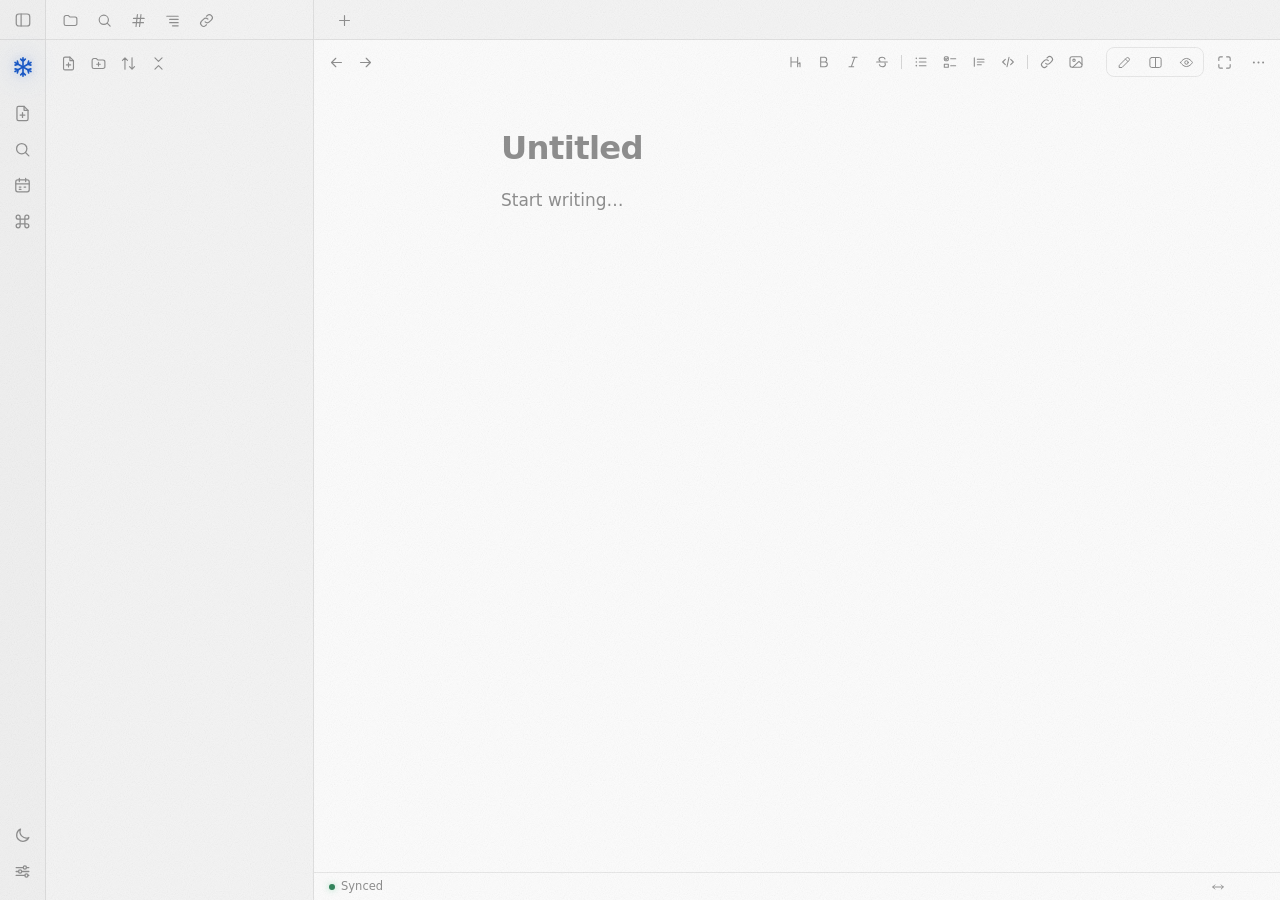
==== static/index.html @ 8111f223 "Polarboard 0.6.0: self-hosted markdown notes Baseline of the app as built so far: stdlib Python serv" ====
<!doctype html>
<html lang="en" data-theme="dark">
<head>
  <meta charset="utf-8">
  <meta name="viewport" content="width=device-width, initial-scale=1, viewport-fit=cover, interactive-widget=resizes-content">
  <title>Polarboard</title>
  <meta name="description" content="Quiet markdown notes on your own server.">
  <meta name="theme-color" content="#1a1b1e">
  <meta name="apple-mobile-web-app-capable" content="yes">
  <meta name="apple-mobile-web-app-status-bar-style" content="black-translucent">
  <link rel="manifest" href="/static/manifest.webmanifest" crossorigin="use-credentials">
  <link rel="icon" id="favicon" href="/static/icon.svg" type="image/svg+xml">
  <script src="/static/boot.js"></script>
  <link rel="stylesheet" href="/static/app.css">
</head>
<body>
  <div class="grain" aria-hidden="true"></div>

  <div class="app" id="app">
    <div class="corner">
      <button class="icon-btn" id="sidebarBtn" title="Toggle sidebar (Ctrl \)" aria-label="Toggle sidebar"><i data-icon="sidebar"></i></button>
    </div>

    <div class="side" id="side">
      <nav class="rail" aria-label="Actions">
        <div class="logo" title="Polarboard"><i data-icon="logo"></i></div>
        <button class="rail-btn" id="railNew" title="New note (Alt N)" aria-label="New note"><i data-icon="filePlus"></i></button>
        <button class="rail-btn" id="railSwitch" title="Open a note (Ctrl O)" aria-label="Open a note"><i data-icon="search"></i></button>
        <button class="rail-btn" id="railDaily" title="Today's note (Alt D)" aria-label="Today's note"><i data-icon="calendar"></i></button>
        <button class="rail-btn" id="railPalette" title="Commands (Ctrl Shift P)" aria-label="Commands"><i data-icon="command"></i></button>
        <span class="grow"></span>
        <button class="vault-btn" id="vaultBtn" title="Account" aria-label="Account"></button>
        <button class="rail-btn" id="themeBtn" title="Light / dark" aria-label="Toggle theme"><i data-icon="moon"></i></button>
        <button class="rail-btn" id="settingsBtn" title="Settings" aria-label="Settings"><i data-icon="sliders"></i></button>
      </nav>

      <div class="side-head" role="tablist" aria-label="Panels">
        <button class="ptab" data-panel="files" title="Notes" aria-label="Notes"><i data-icon="folder"></i></button>
        <button class="ptab" data-panel="search" title="Search" aria-label="Search"><i data-icon="search"></i></button>
        <button class="ptab" data-panel="tags" title="Tags" aria-label="Tags"><i data-icon="hash"></i></button>
        <button class="ptab" data-panel="outline" title="Outline" aria-label="Outline"><i data-icon="outline"></i></button>
        <button class="ptab" data-panel="links" title="Backlinks" aria-label="Backlinks"><i data-icon="link"></i></button>
      </div>

      <aside class="sidebar" id="sidebar">
        <section class="panel" data-panel="files">
          <header class="panel-tools">
            <button class="icon-btn sm" id="newNoteBtn" title="New note (Alt N)"><i data-icon="filePlus"></i></button>
            <button class="icon-btn sm" id="newFolderBtn" title="New folder"><i data-icon="folderPlus"></i></button>
            <button class="icon-btn sm" id="sortBtn" title="Sort"><i data-icon="sort"></i></button>
            <button class="icon-btn sm" id="collapseBtn" title="Collapse all"><i data-icon="collapse"></i></button>
          </header>
          <div class="tree scroll" id="tree" role="tree"></div>
        </section>

        <section class="panel" data-panel="search" hidden>
          <header class="panel-tools">
            <label class="search-box">
              <i data-icon="search"></i>
              <input id="searchInput" type="search" placeholder="Search notes" autocomplete="off" spellcheck="false">
            </label>
          </header>
          <div class="list scroll" id="searchResults"></div>
        </section>

        <section class="panel" data-panel="tags" hidden>
          <header class="panel-tools"><span class="panel-title">Tags</span></header>
          <div class="tag-cloud" id="tagCloud"></div>
          <div class="list scroll" id="tagNotes"></div>
        </section>

        <section class="panel" data-panel="outline" hidden>
          <header class="panel-tools"><span class="panel-title">Outline</span></header>
          <div class="list scroll" id="outline"></div>
        </section>

        <section class="panel" data-panel="links" hidden>
          <header class="panel-tools"><span class="panel-title">Backlinks</span></header>
          <div class="list scroll" id="backlinks"></div>
        </section>
      </aside>
    </div>
    <div class="scrim" id="scrim"></div>

    <div class="tabbar" id="tabbar">
      <div class="tabs" id="tabs" role="tablist" aria-label="Open notes"></div>
      <button class="icon-btn sm new-tab" id="newTabBtn" title="New tab (Alt T)" aria-label="New tab"><i data-icon="plus"></i></button>
      <span class="grow"></span>
    </div>

    <main class="main" id="main">
      <header class="navrow">
        <div class="nav-arrows">
          <button class="icon-btn sm" id="backBtn" title="Back" aria-label="Back"><i data-icon="arrowLeft"></i></button>
          <button class="icon-btn sm" id="fwdBtn" title="Forward" aria-label="Forward"><i data-icon="arrowRight"></i></button>
        </div>
        <nav class="crumbs" id="crumbs"></nav>

        <div class="toolbar" id="toolbar" role="toolbar" aria-label="Formatting">
          <button data-cmd="heading" title="Heading"><i data-icon="heading"></i></button>
          <button data-cmd="bold" title="Bold (Ctrl B)"><i data-icon="bold"></i></button>
          <button data-cmd="italic" title="Italic (Ctrl I)"><i data-icon="italic"></i></button>
          <button data-cmd="strike" title="Strikethrough"><i data-icon="strike"></i></button>
          <span class="sep"></span>
          <button data-cmd="list" title="Bulleted list"><i data-icon="list"></i></button>
          <button data-cmd="task" title="Checklist"><i data-icon="task"></i></button>
          <button data-cmd="quote" title="Quote"><i data-icon="quote"></i></button>
          <button data-cmd="code" title="Code"><i data-icon="code"></i></button>
          <span class="sep"></span>
          <button data-cmd="link" title="Link (Ctrl K)"><i data-icon="link"></i></button>
          <button data-cmd="image" title="Insert image"><i data-icon="image"></i></button>
        </div>

        <button class="icon-btn sm edit-preview" id="editPreviewBtn" title="Edit in preview: click a paragraph to edit it" aria-label="Edit in preview"><i data-icon="edit"></i></button>
        <div class="seg" id="modeSeg" role="tablist" aria-label="View">
          <button data-mode="write" title="Write"><i data-icon="pen"></i></button>
          <button data-mode="split" title="Split"><i data-icon="split"></i></button>
          <button data-mode="read" title="Read (Ctrl E)"><i data-icon="eye"></i></button>
        </div>
        <button class="icon-btn sm" id="focusBtn" title="Focus mode (Ctrl Shift F)" aria-label="Focus mode" aria-pressed="false"><i data-icon="focus"></i></button>
        <button class="icon-btn sm" id="noteMenuBtn" title="Note actions" aria-label="Note actions"><i data-icon="more"></i></button>
      </header>

      <section class="workspace" id="workspace" data-mode="write">
        <div class="pane edit-pane scroll" id="editPane">
          <div class="sheet">
            <input class="title-input" id="titleInput" placeholder="Untitled" spellcheck="false" autocomplete="off" aria-label="Note title">
            <div class="note-tags" id="noteTags"></div>
            <div class="props" id="props" hidden></div>
            <div class="editor" id="editor">
              <pre class="hl" id="hl" aria-hidden="true"></pre>
              <pre class="lints" id="lints" aria-hidden="true"></pre>
              <textarea id="ta" placeholder="Start writing…" aria-label="Note body"></textarea>
            </div>
          </div>
        </div>
        <div class="pane preview-pane scroll" id="previewPane">
          <div class="sheet">
            <h1 class="title-view" id="titleView"></h1>
            <div class="note-tags" id="noteTagsView"></div>
            <div class="props" id="propsView" hidden></div>
            <article class="md" id="preview"></article>
          </div>
        </div>
        <div class="empty" id="empty">
          <div class="empty-card">
            <div class="empty-logo"><i data-icon="logo"></i></div>
            <h1>Polarboard</h1>
            <p>Quiet notes, kept on your own server.</p>
            <button class="btn primary" id="emptyNew"><i data-icon="plus"></i>New note <kbd>Alt N</kbd></button>
            <div class="recent" id="recent"></div>
            <div class="hints">
              <span><kbd>Ctrl P</kbd> search</span>
              <span><kbd>Ctrl E</kbd> read / write</span>
              <span>Right-click a note for more</span>
            </div>
          </div>
        </div>
      </section>

      <footer class="statusbar" id="status">
        <button class="st sync" id="stSync" data-state="synced" title="Sync status"><i class="dot"></i><span>Synced</span></button>
        <button class="st lint-st" id="stLint" hidden title="Writing checks"><i class="lint-dot"></i><span></span></button>
        <span class="st" id="stWords"></span>
        <span class="st hide-sm" id="stChars"></span>
        <span class="st hide-sm" id="stRead"></span>
        <span class="grow"></span>
        <button class="st" id="stWidth" title="Margins"><i data-icon="width"></i><span></span></button>
        <span class="st hide-sm" id="stCreated"></span>
        <span class="st" id="stModified"></span>
      </footer>
    </main>
  </div>

  <div class="landing" id="landing" hidden>
    <div class="landing-inner">
      <div class="login-logo"><i data-icon="logo"></i></div>
      <h1>Polarboard</h1>
      <p id="landingSub">Choose an account</p>
      <div class="account-grid" id="accountGrid"></div>
      <form class="landing-form" id="unlockForm" hidden autocomplete="on">
        <div class="landing-who" id="unlockWho"></div>
        <input class="field" type="text" name="username" id="unlockUser" autocomplete="username" hidden>
        <input class="field" id="unlockPass" type="password" placeholder="Password" autocomplete="current-password" required>
        <label class="check"><input type="checkbox" id="unlockRemember" checked> Keep it unlocked on this device</label>
        <div class="login-error" id="unlockError"></div>
        <button class="btn primary" type="submit">Open</button>
        <button class="btn ghost" type="button" data-back>Back</button>
      </form>
      <form class="landing-form" id="createForm" hidden autocomplete="off">
        <input class="field" id="createName" placeholder="Account name" maxlength="40" required>
        <input class="field" id="createPass" type="password" placeholder="Password (optional)" autocomplete="new-password">
        <input class="field" id="createServer" type="password" placeholder="Server password" hidden>
        <p class="landing-note">Each account is its own set of notes. Without a password, anyone who can reach this server can open it.</p>
        <div class="login-error" id="createError"></div>
        <button class="btn primary" type="submit">Create account</button>
        <button class="btn ghost" type="button" data-back>Back</button>
      </form>
    </div>
  </div>

  <div class="drop-hint" id="dropHint"><div><i data-icon="image"></i>Drop to insert image</div></div>
  <div id="layer"></div>
  <input type="file" id="fileInput" accept="image/*" multiple hidden>
  <script type="module" src="/static/app.js"></script>
</body>
</html>
---- static/app.css ----
/* Polarboard: hard-edged dark surfaces, a little film grain, accent used only as light. */

:root {
  --hue: 218;
  --acc-s: 78%;
  --grain: .22;
  --glow: .6;
  --editor-size: 17px;
  --editor-lh: 1.72;
  --measure: 44rem;
  --rail-w: 46px;
  --side-w: 268px;
  --bar-h: 40px;
  --ease: cubic-bezier(.2, .8, .2, 1);

  --font-ui: "Inter", "SF Pro Text", system-ui, -apple-system, "Segoe UI", Roboto, "Cantarell", sans-serif;
  --font-sans: "Inter", "SF Pro Text", system-ui, -apple-system, "Segoe UI", Roboto, "Cantarell", sans-serif;
  --font-serif: "Iowan Old Style", "Charter", "Source Serif 4", "Source Serif Pro", "Georgia", serif;
  --font-mono: "JetBrains Mono", "SF Mono", "Cascadia Code", ui-monospace, "Fira Code", Menlo, monospace;
  --editor-font: var(--font-sans);
}
:root[data-font="serif"] { --editor-font: var(--font-serif); }
:root[data-font="mono"] { --editor-font: var(--font-mono); --editor-size-adj: .92; }

/* ---------- palette: dark ----------
   Surfaces, text and lines are pure neutral greys. The accent (hue + --acc-s)
   appears only on small things: logo, active tab, buttons, switches, focus. */
:root, :root[data-theme="dark"] {
  color-scheme: dark;
  --surface: hsl(0 0% 5.2%);
  --chrome: hsl(0 0% 7.4%);
  --rail: hsl(0 0% 6.2%);
  --raised: hsl(0 0% 12%);
  --hover: hsl(0 0% 100% / .045);
  --line: hsl(0 0% 100% / .065);
  --line-strong: hsl(0 0% 100% / .11);
  --text: hsl(0 0% 83%);
  --text-strong: hsl(0 0% 95%);
  --text-2: hsl(0 0% 61%);
  --text-3: hsl(0 0% 42%);
  --accent: hsl(var(--hue) var(--acc-s) 72%);
  --accent-2: hsl(0 0% 76%);
  --accent-soft: hsl(var(--hue) var(--acc-s) 70% / .12);
  --accent-line: hsl(var(--hue) var(--acc-s) 72% / .38);
  --on-accent: hsl(0 0% 6%);
  --glow-c: hsl(var(--hue) var(--acc-s) 62% / calc(.7 * var(--glow)));
  --glass: hsl(0 0% 9% / .86);
  --glass-edge: hsl(0 0% 100% / .08);
  --glass-hi: hsl(0 0% 100% / .05);
  --code-bg: hsl(0 0% 100% / .05);
  --code-fg: hsl(0 0% 80%);
  --mark: hsl(48 80% 55% / .22);
  --sel: hsl(var(--hue) var(--acc-s) 60% / .3);
  --shadow: 0 16px 48px -12px hsl(0 0% 0% / .8), 0 2px 8px -2px hsl(0 0% 0% / .6);
  --grain-blend: overlay;
  --grain-k: 1.15;
  --ok: hsl(150 40% 55%);
  --warn: hsl(38 80% 60%);
  --err: hsl(2 68% 64%);
}

/* ---------- palette: light ---------- */
:root[data-theme="light"] {
  color-scheme: light;
  --surface: hsl(0 0% 99%);
  --chrome: hsl(0 0% 95.5%);
  --rail: hsl(0 0% 94%);
  --raised: hsl(0 0% 89.5%);
  --hover: hsl(0 0% 0% / .045);
  --line: hsl(0 0% 0% / .08);
  --line-strong: hsl(0 0% 0% / .14);
  --text: hsl(0 0% 20%);
  --text-strong: hsl(0 0% 8%);
  --text-2: hsl(0 0% 38%);
  --text-3: hsl(0 0% 56%);
  --accent: hsl(var(--hue) var(--acc-s) 44%);
  --accent-2: hsl(0 0% 30%);
  --accent-soft: hsl(var(--hue) var(--acc-s) 50% / .1);
  --accent-line: hsl(var(--hue) var(--acc-s) 45% / .35);
  --on-accent: hsl(0 0% 100%);
  --glow-c: hsl(var(--hue) var(--acc-s) 52% / calc(.4 * var(--glow)));
  --glass: hsl(0 0% 99% / .9);
  --glass-edge: hsl(0 0% 0% / .1);
  --glass-hi: hsl(0 0% 100% / .8);
  --code-bg: hsl(0 0% 0% / .045);
  --code-fg: hsl(0 0% 25%);
  --mark: hsl(48 95% 55% / .32);
  --sel: hsl(var(--hue) var(--acc-s) 55% / .22);
  --shadow: 0 16px 48px -16px hsl(0 0% 0% / .25), 0 2px 8px -2px hsl(0 0% 0% / .1);
  --grain-blend: multiply;
  --grain-k: .5;
  --ok: hsl(150 45% 36%);
  --warn: hsl(32 85% 44%);
  --err: hsl(2 65% 50%);
}

* { box-sizing: border-box; }
html, body { height: 100%; margin: 0; }
body {
  background: var(--surface);
  color: var(--text);
  font: 13.5px/1.45 var(--font-ui);
  -webkit-font-smoothing: antialiased;
  -moz-osx-font-smoothing: grayscale;
  overflow: hidden;
  overscroll-behavior: none;
}
button, input, select, textarea { font: inherit; color: inherit; }
button { cursor: pointer; background: none; border: 0; padding: 0; }
[hidden] { display: none !important; }
::selection { background: var(--sel); }
:focus-visible { outline: 1.5px solid var(--accent-line); outline-offset: 1px; }
kbd {
  font: 500 11px/1 var(--font-ui); padding: 3px 6px; border-radius: 5px;
  background: var(--hover); border: 1px solid var(--line); color: var(--text-2);
}

.ic { width: 18px; height: 18px; fill: none; stroke: currentColor; stroke-width: 1.6; stroke-linecap: round; stroke-linejoin: round; flex: none; }
.ic .fill { fill: currentColor; stroke: none; }
.grow { flex: 1; }

/* ---------- film grain ---------- */
/* The layer is larger than the window and jumps between offsets, like film
   frames. Offsets are multiples of 4px so they land on whole device pixels at
   common zoom levels (1, 1.25, 1.5, 2x). A sub-pixel shift resamples the noise
   and softens it, and that contrast change between frames reads as flicker. */
.grain {
  position: fixed; inset: -160px; z-index: 100; pointer-events: none;
  /* Past 80% the grain also gains opacity and contrast, so the top of the slider is
     noticeably stronger while everything below 80% looks exactly as before. */
  opacity: calc(var(--grain) * var(--grain-k) + max(0, var(--grain) - 0.8) * 1.6);
  filter: contrast(calc(1 + max(0, var(--grain) - 0.8) * 8)) brightness(calc(1 - max(0, var(--grain) - 0.8) * 0.45)); /* keeps blacks from lifting */
  mix-blend-mode: var(--grain-blend);
  background-image: url("data:image/svg+xml,%3Csvg xmlns='http://www.w3.org/2000/svg' width='256' height='256'%3E%3Cfilter id='n'%3E%3CfeTurbulence type='fractalNoise' baseFrequency='.95' numOctaves='3' stitchTiles='stitch'/%3E%3CfeColorMatrix type='saturate' values='0'/%3E%3C/filter%3E%3Crect width='100%25' height='100%25' filter='url(%23n)'/%3E%3C/svg%3E");
  background-size: 256px 256px;
  will-change: transform;
}
:root.grain-anim .grain { animation: grain 1.1s infinite; animation-timing-function: steps(1, end); }
@keyframes grain {
  0%   { transform: translate3d(0, 0, 0); }
  10%  { transform: translate3d(-84px, 52px, 0); }
  20%  { transform: translate3d(68px, -116px, 0); }
  30%  { transform: translate3d(-132px, -36px, 0); }
  40%  { transform: translate3d(108px, 92px, 0); }
  50%  { transform: translate3d(-24px, 132px, 0); }
  60%  { transform: translate3d(140px, -64px, 0); }
  70%  { transform: translate3d(-100px, -124px, 0); }
  80%  { transform: translate3d(36px, 20px, 0); }
  90%  { transform: translate3d(-148px, 100px, 0); }
  100% { transform: translate3d(0, 0, 0); }
}
@media (prefers-reduced-motion: reduce) { :root.grain-anim .grain { animation: none; } }

/* ---------- floating glass (menus, dialogs, toasts only) ---------- */
.glass {
  background: linear-gradient(180deg, var(--glass-hi), transparent 40%), var(--glass);
  -webkit-backdrop-filter: blur(18px) saturate(140%);
  backdrop-filter: blur(18px) saturate(140%);
  border: 1px solid var(--glass-edge);
  box-shadow: inset 0 1px 0 var(--glass-hi), var(--shadow);
}

/* ---------- layout ---------- */
.app {
  position: relative; z-index: 1;
  height: 100vh; height: 100dvh;
  display: grid;
  grid-template-columns: var(--rail-w) var(--side-w) minmax(0, 1fr);
  grid-template-rows: var(--bar-h) minmax(0, 1fr);
  grid-template-areas: "corner shead tabbar" "rail sidebar main";
  padding-left: env(safe-area-inset-left);
  padding-right: env(safe-area-inset-right);
}
.app.sb-collapsed { grid-template-columns: var(--rail-w) minmax(0, 1fr); grid-template-areas: "corner tabbar" "rail main"; }
.app.sb-collapsed .side-head, .app.sb-collapsed .sidebar { display: none; }
.side { display: contents; }
.scrim { display: none; }

.corner {
  grid-area: corner; display: grid; place-items: center;
  background: var(--rail); border-right: 1px solid var(--line); box-shadow: inset 0 -1px 0 var(--line);
}

/* rail: a hard strip flush to the window edge */
.rail {
  grid-area: rail; min-height: 0;
  display: flex; flex-direction: column; align-items: center; gap: 2px; padding: 10px 0 12px;
  background: var(--rail); border-right: 1px solid var(--line);
}
.logo { width: 34px; height: 34px; display: grid; place-items: center; margin-bottom: 10px; color: var(--accent); }
.logo .ic { width: 22px; height: 22px; stroke-width: 1.8; filter: drop-shadow(0 0 5px var(--glow-c)) drop-shadow(0 0 14px var(--glow-c)); }
.rail-btn {
  width: 34px; height: 34px; display: grid; place-items: center; border-radius: 8px;
  color: var(--text-3); transition: background .15s, color .15s;
}
.rail-btn:hover { color: var(--text); background: var(--hover); }
.rail-btn .ic { width: 19px; height: 19px; }

/* sidebar */
.side-head {
  grid-area: shead; display: flex; align-items: center; gap: 2px; padding: 0 8px;
  background: var(--chrome); border-right: 1px solid var(--line); box-shadow: inset 0 -1px 0 var(--line);
}
.ptab { width: 32px; height: 28px; display: grid; place-items: center; border-radius: 7px; color: var(--text-3); transition: background .15s, color .15s; }
.ptab .ic { width: 17px; height: 17px; }
.ptab:hover { color: var(--text); background: var(--hover); }
.ptab.active { color: var(--text-strong); background: var(--raised); }

.sidebar { grid-area: sidebar; display: flex; flex-direction: column; min-height: 0; overflow: hidden; background: var(--chrome); border-right: 1px solid var(--line); }
.panel { display: flex; flex-direction: column; min-height: 0; flex: 1; }
.panel-tools { display: flex; align-items: center; gap: 2px; padding: 8px 8px 6px; min-height: 44px; }
.panel-title { font-size: 12px; font-weight: 600; color: var(--text-2); padding: 0 6px; }
.scroll { overflow-y: auto; overscroll-behavior: contain; scrollbar-width: thin; scrollbar-color: var(--line-strong) transparent; }
.scroll::-webkit-scrollbar { width: 10px; }
.scroll::-webkit-scrollbar-thumb { background: var(--line-strong); border-radius: 10px; border: 3px solid transparent; background-clip: content-box; }

.icon-btn {
  width: 32px; height: 32px; display: grid; place-items: center; border-radius: 7px; color: var(--text-3);
  transition: background .15s, color .15s;
}
.icon-btn.sm { width: 28px; height: 28px; }
.icon-btn.sm .ic { width: 17px; height: 17px; }
.icon-btn:hover { background: var(--hover); color: var(--text); }
.icon-btn.on { color: var(--text-strong); background: var(--raised); }
.icon-btn:disabled { opacity: .35; pointer-events: none; }

/* tree */
.tree { flex: 1; padding: 0 6px 16px; }
.tree.drop-root { box-shadow: inset 0 0 0 1px var(--accent-line); }
.row {
  display: flex; align-items: center; gap: 7px;
  height: 28px; padding: 0 4px 0 calc(8px + var(--d, 0) * 16px);
  border-radius: 6px; color: var(--text-2); cursor: pointer; user-select: none;
  transition: background .12s, color .12s;
}
.row > .ic { width: 16px; height: 16px; color: var(--text-3); }
.row .name { flex: 1; min-width: 0; overflow: hidden; text-overflow: ellipsis; white-space: nowrap; }
.row:hover { background: var(--hover); color: var(--text); }
.row.active { background: var(--raised); color: var(--text-strong); }
.row.active > .ic { color: var(--text-2); }
.row.folder { color: var(--text); }
.row.folder.sel > .ic { color: var(--text-2); }
.row .more { width: 22px; height: 22px; display: grid; place-items: center; border-radius: 6px; color: var(--text-3); opacity: 0; }
.row .more .ic { width: 15px; height: 15px; }
.row:hover .more, .row .more:focus-visible { opacity: 1; }
.row .more:hover { background: var(--hover); color: var(--text); }
.row.drop { background: var(--accent-soft); box-shadow: inset 0 0 0 1px var(--accent-line); }
.row.dragging { opacity: .4; }
@media (hover: none) { .row .more { opacity: .7; } }
.tree-empty { color: var(--text-3); font-size: 13px; padding: 12px 10px; line-height: 1.6; }

/* search & lists */
.search-box {
  flex: 1; display: flex; align-items: center; gap: 8px; height: 30px; padding: 0 10px;
  border-radius: 7px; background: var(--surface); border: 1px solid var(--line); color: var(--text-3);
}
.search-box .ic { width: 15px; height: 15px; }
.search-box:focus-within { border-color: var(--accent-line); box-shadow: 0 0 0 3px var(--accent-soft), 0 0 14px -4px var(--glow-c); }
.search-box input { flex: 1; min-width: 0; background: none; border: 0; outline: 0; color: var(--text); }
.search-box input::-webkit-search-cancel-button { display: none; }
.list { flex: 1; padding: 2px 6px 16px; }
.hit { display: block; width: 100%; text-align: left; padding: 7px 9px; border-radius: 6px; color: var(--text-2); }
.hit:hover { background: var(--hover); color: var(--text); }
.hit.active { background: var(--raised); }
.hit b { display: block; font-weight: 550; color: var(--text); margin-bottom: 1px; }
.hit small { display: block; font-size: 12px; color: var(--text-3); line-height: 1.45; display: -webkit-box; -webkit-line-clamp: 2; -webkit-box-orient: vertical; overflow: hidden; }
.hit mark { background: var(--accent-soft); color: var(--accent); border-radius: 3px; }
.list-label { font-size: 11px; font-weight: 600; letter-spacing: .06em; text-transform: uppercase; color: var(--text-3); padding: 8px 9px 4px; }

.tag-cloud { display: flex; flex-wrap: wrap; gap: 5px; padding: 0 12px 10px; max-height: 40%; overflow: auto; }
.chip {
  display: inline-flex; align-items: center; gap: 6px; height: 24px; padding: 0 9px; border-radius: 6px;
  font-size: 12.5px; color: var(--text-2); background: var(--hover); border: 1px solid var(--line);
  transition: background .12s, color .12s, border-color .12s;
}
.chip small { color: var(--text-3); font-size: 11px; }
.chip:hover { color: var(--text); }
.chip.active { color: var(--accent); background: var(--accent-soft); border-color: var(--accent-line); }

/* ---------- tab strip ---------- */
.tabbar {
  grid-area: tabbar; display: flex; align-items: flex-end; min-width: 0;
  padding: 0 6px 0 0; background: var(--chrome); box-shadow: inset 0 -1px 0 var(--line);
}
/* Side padding leaves room for the active tab's outward corner curves. */
.tabs { display: flex; align-items: flex-end; min-width: 0; overflow-x: auto; overflow-y: hidden; scrollbar-width: none; flex: 0 1 auto; padding: 0 10px; }
.tabs::-webkit-scrollbar { display: none; }
.tab {
  --r: 9px;
  position: relative; flex: 0 1 200px; width: 200px; min-width: 88px; height: 33px;
  display: flex; align-items: center; gap: 4px; padding: 0 6px 1px 14px;
  border-radius: var(--r) var(--r) 0 0; color: var(--text-3); cursor: pointer; user-select: none;
  transition: color .12s; isolation: isolate;
}
/* Hover shows a floating pill, so inactive tabs never look like stray boxes. */
.tab:not(.active):hover::after {
  content: ""; position: absolute; inset: 4px 2px 5px; border-radius: 7px; background: var(--hover); z-index: -1;
}
.tab:not(.active):hover { color: var(--text-2); }
.tab .label { flex: 1; min-width: 0; overflow: hidden; white-space: nowrap; font-size: 12.5px;
  -webkit-mask-image: linear-gradient(90deg, #000 calc(100% - 18px), transparent); mask-image: linear-gradient(90deg, #000 calc(100% - 18px), transparent); }
.tab .close { width: 20px; height: 20px; display: grid; place-items: center; border-radius: 5px; flex: none; opacity: 0; color: var(--text-3); transition: opacity .12s, background .12s; }
.tab .close .ic { width: 12px; height: 12px; stroke-width: 2.2; }
.tab .close:hover { background: var(--hover); color: var(--text); }
.tab:hover .close, .tab.active .close { opacity: 1; }
.tab.dirty .close { opacity: 1; }
.tab.dirty .close::before { content: ""; width: 6px; height: 6px; border-radius: 50%; background: var(--text-2); }
.tab.dirty .close .ic { display: none; }
.tab.dirty .close:hover::before { display: none; }
.tab.dirty .close:hover .ic { display: block; }
/* Thin dividers between resting tabs, hidden beside the active or hovered one. */
.tab:not(.active):not(:hover) + .tab:not(.active):not(:hover)::before {
  content: ""; position: absolute; left: -.5px; top: 10px; bottom: 11px; width: 1px; background: var(--line-strong);
}
.tab.active {
  color: var(--text-strong); z-index: 1;
  background:
    linear-gradient(180deg, hsl(var(--hue) var(--acc-s) 70% / calc(.07 * var(--glow))), transparent 14px),
    var(--surface);
  box-shadow: inset 0 1px 0 hsl(var(--hue) var(--acc-s) 75% / calc(.3 * var(--glow)));
}
.tab.active::before, .tab.active::after {
  content: ""; position: absolute; bottom: 0; width: var(--r); height: var(--r); pointer-events: none;
}
.tab.active::before { left: calc(-1 * var(--r)); background: radial-gradient(circle at 0 0, transparent calc(var(--r) - .5px), var(--surface) var(--r)); }
.tab.active::after { right: calc(-1 * var(--r)); background: radial-gradient(circle at 100% 0, transparent calc(var(--r) - .5px), var(--surface) var(--r)); }
.new-tab { flex: none; align-self: center; margin-left: -4px; }

/* ---------- main ---------- */
.main {
  grid-area: main; min-width: 0; min-height: 0; overflow: hidden; background: var(--surface);
  display: grid;
  grid-template-columns: auto minmax(0, 1fr) auto auto auto auto auto;
  grid-template-rows: 44px minmax(0, 1fr) auto;
  grid-template-areas: "arrows crumbs tools editp mode focus more" "work work work work work work work" "status status status status status status status";
  align-items: center; column-gap: 6px;
}
.navrow { display: contents; }
.nav-arrows { grid-area: arrows; display: flex; gap: 1px; margin-left: 8px; }
.crumbs { grid-area: crumbs; }
.toolbar { grid-area: tools; }
.seg { grid-area: mode; }
#focusBtn { grid-area: focus; }
#editPreviewBtn { grid-area: editp; }
.main:not(.reading) #editPreviewBtn, .main.no-note #editPreviewBtn { display: none; }
#editPreviewBtn.on { color: var(--accent); background: var(--accent-soft); }
#noteMenuBtn { grid-area: more; margin-right: 8px; }
.workspace { grid-area: work; align-self: stretch; }
.statusbar { grid-area: status; }

/* ---------- focus mode: only the page; controls return on hover ---------- */
.app.focus { grid-template-columns: minmax(0, 1fr); grid-template-areas: "tabbar" "main"; }
.app.focus .corner, .app.focus .rail, .app.focus .side-head, .app.focus .sidebar, .app.focus .scrim { display: none; }
.app.focus .tabbar, .app.focus .nav-arrows, .app.focus .crumbs, .app.focus .toolbar,
.app.focus .seg, .app.focus #focusBtn, .app.focus #noteMenuBtn, .app.focus .statusbar {
  opacity: 0; transition: opacity .35s var(--ease);
}
.app.focus .tabbar { background: transparent; box-shadow: none; }
.app.focus.reveal-top .tabbar, .app.focus.reveal-top .nav-arrows, .app.focus.reveal-top .crumbs,
.app.focus.reveal-top .toolbar, .app.focus.reveal-top .seg, .app.focus.reveal-top #focusBtn,
.app.focus.reveal-top #noteMenuBtn, .app.focus.reveal-bottom .statusbar,
.app.focus :is(.tabbar, .toolbar, .seg, .statusbar, .nav-arrows):focus-within, .app.focus #focusBtn:focus-visible { opacity: 1; }
.app.focus.reveal-top .tabbar { background: var(--chrome); box-shadow: inset 0 -1px 0 var(--line); }
.app.focus .statusbar { border-top-color: transparent; }
#focusBtn.on { color: var(--accent); }
#focusBtn.on .ic { filter: drop-shadow(0 0 4px var(--glow-c)); }

.crumbs { display: flex; align-items: center; gap: 2px; min-width: 0; padding: 0 4px; color: var(--text-3); font-size: 13px; white-space: nowrap; overflow: hidden; }
.crumbs button { color: var(--text-3); padding: 3px 6px; border-radius: 6px; overflow: hidden; text-overflow: ellipsis; }
.crumbs button:hover { color: var(--text); background: var(--hover); }
.crumbs .sep { opacity: .6; }
.crumbs .here { color: var(--text-2); padding: 0 4px; overflow: hidden; text-overflow: ellipsis; }

.toolbar { display: flex; align-items: center; gap: 1px; }
.toolbar button { width: 28px; height: 28px; display: grid; place-items: center; border-radius: 6px; color: var(--text-3); transition: color .12s, background .12s; }
.toolbar button .ic { width: 16px; height: 16px; }
.toolbar button:hover { color: var(--text); background: var(--hover); }
.toolbar .sep { width: 1px; height: 14px; background: var(--line-strong); margin: 0 4px; }
.main.reading .toolbar, .main.no-note .toolbar { visibility: hidden; }
.main.no-note .seg, .main.no-note #noteMenuBtn, .main.no-note .statusbar > :not(.sync) { visibility: hidden; }

.seg { display: flex; padding: 2px; gap: 1px; border-radius: 8px; border: 1px solid var(--line); height: 30px; margin-left: 4px; }
.seg button { width: 30px; display: grid; place-items: center; border-radius: 6px; color: var(--text-3); transition: background .15s, color .15s; }
.seg button .ic { width: 15px; height: 15px; }
.seg button:hover { color: var(--text); }
.seg button.active { background: var(--raised); color: var(--accent); }
.seg button.active .ic { filter: drop-shadow(0 0 4px var(--glow-c)); }

/* workspace */
.workspace { position: relative; min-height: 0; display: grid; grid-template-columns: minmax(0, 1fr); }
.workspace[data-mode="split"] { grid-template-columns: minmax(0, 1fr) minmax(0, 1fr); }
.workspace[data-mode="read"] .edit-pane,
.workspace[data-mode="write"] .preview-pane { display: none; }
.workspace[data-mode="split"] .preview-pane { border-left: 1px solid var(--line); }
.workspace[data-mode="split"] .preview-pane .title-view { display: none; }
.pane { min-height: 0; overflow-y: auto; scroll-padding: 80px; }
.sheet {
  max-width: var(--measure); margin: 0 auto;
  padding: clamp(20px, 5vh, 52px) clamp(20px, 5vw, 56px) 38vh;
  transition: max-width .35s var(--ease);
}
.workspace[data-mode="split"] .sheet { padding-left: clamp(20px, 3vw, 40px); padding-right: clamp(20px, 3vw, 40px); }

.title-input, .title-view {
  display: block; width: 100%; margin: 0 0 18px; padding: 0; border: 0; outline: 0; background: none;
  font: 700 calc(var(--editor-size) * 1.9)/1.2 var(--editor-font);
  letter-spacing: -.02em; color: var(--text-strong);
}
.title-input::placeholder { color: var(--text-3); }

/* editor: highlight layer under a transparent textarea */
.editor { position: relative; }
.editor .hl, .editor textarea {
  margin: 0; padding: 0; border: 0;
  font-family: var(--editor-font);
  font-size: calc(var(--editor-size) * var(--editor-size-adj, 1));
  font-weight: 400; line-height: var(--editor-lh); letter-spacing: normal;
  white-space: pre-wrap; overflow-wrap: break-word; word-break: normal;
  tab-size: 4; -moz-tab-size: 4; font-kerning: normal; font-variant-ligatures: none; text-rendering: auto;
}
.editor .hl { color: var(--text); pointer-events: none; min-height: 40vh; }
.editor textarea {
  position: absolute; inset: 0; width: 100%; height: 100%;
  resize: none; overflow: hidden; outline: 0; background: transparent;
  color: transparent; caret-color: var(--accent);
  -webkit-text-fill-color: transparent;
}
.editor textarea::placeholder { color: var(--text-3); -webkit-text-fill-color: var(--text-3); }
.editor textarea::selection { background: var(--sel); color: transparent; -webkit-text-fill-color: transparent; }

.t-mk { color: var(--text-3); }
.t-h { color: var(--text-strong); -webkit-text-stroke: .45px currentColor; }
.t-h .t-mk { -webkit-text-stroke: 0; }
.t-b { color: var(--text-strong); -webkit-text-stroke: .4px currentColor; }
.t-b .t-mk, .t-i .t-mk { -webkit-text-stroke: 0; }
.t-i { color: var(--accent-2); }
.t-del { color: var(--text-3); text-decoration: line-through; text-decoration-color: var(--text-3); }
.t-mark { background: var(--mark); border-radius: 3px; }
.t-code { color: var(--code-fg); background: var(--code-bg); border-radius: 4px; }
.t-block { color: var(--code-fg); }
.t-fence { color: var(--text-3); }
.t-link { color: var(--accent); }
.t-url { color: var(--text-3); }
.t-tag { color: var(--accent); background: var(--accent-soft); border-radius: 4px; }
.t-quote { color: var(--text-2); }
.t-list { color: var(--text-3); }
.t-box { color: var(--text-3); }
.t-done { color: var(--text-3); text-decoration: line-through; text-decoration-color: var(--line-strong); }
.t-hr { color: var(--text-3); }
.t-meta { color: var(--text-3); }

/* ---------- preview ---------- */
.md { font-family: var(--editor-font); font-size: calc(var(--editor-size) * var(--editor-size-adj, 1)); line-height: var(--editor-lh); color: var(--text); overflow-wrap: break-word; }
.md > :first-child { margin-top: 0; }
.md p, .md ul, .md ol, .md blockquote, .md pre, .md .table-wrap, .md .callout { margin: 0 0 1em; }
.md h1, .md h2, .md h3, .md h4, .md h5, .md h6 { color: var(--text-strong); line-height: 1.3; letter-spacing: -.015em; margin: 1.6em 0 .55em; font-weight: 680; }
.md h1 { font-size: 1.7em; }
.md h2 { font-size: 1.38em; }
.md h3 { font-size: 1.15em; }
.md h4, .md h5, .md h6 { font-size: 1em; color: var(--text-2); }
.md a { color: var(--accent); text-decoration: none; border-bottom: 1px solid var(--accent-line); transition: border-color .2s; }
.md a:hover { border-color: var(--accent); }
.md a.wikilink.missing { color: var(--text-2); border-bottom-style: dashed; }
.md a.tag { border: 0; background: var(--accent-soft); padding: .05em .45em; border-radius: 5px; font-size: .88em; white-space: nowrap; }
.md strong { color: var(--text-strong); font-weight: 680; }
.md em { color: var(--accent-2); }
.md del { color: var(--text-3); }
.md mark { background: var(--mark); color: inherit; border-radius: 3px; padding: 0 .15em; }
.md code { font-family: var(--font-mono); font-size: .86em; color: var(--code-fg); background: var(--code-bg); padding: .12em .38em; border-radius: 5px; }
.md pre.code {
  position: relative; font-family: var(--font-mono); font-size: .84em; line-height: 1.6;
  background: var(--code-bg); border: 1px solid var(--line); border-radius: 8px; padding: 14px 16px; overflow-x: auto;
}
.md pre.code code { background: none; padding: 0; font-size: 1em; color: var(--text); }
.md pre.code[data-lang]::after { content: attr(data-lang); position: absolute; top: 8px; right: 12px; font: 500 10.5px var(--font-ui); letter-spacing: .06em; text-transform: uppercase; color: var(--text-3); }
.md ul, .md ol { padding-left: 1.4em; }
.md li { margin: .22em 0; }
.md li::marker { color: var(--text-3); }
.md li > ul, .md li > ol { margin: .2em 0 0; }
.md li.task { list-style: none; margin-left: -1.4em; display: grid; grid-template-columns: auto 1fr; column-gap: .6em; align-items: start; }
.md li.task > ul, .md li.task > ol { grid-column: 2; }
.md li.task.done > span { color: var(--text-3); text-decoration: line-through; text-decoration-color: var(--line-strong); }
.md input[type="checkbox"] {
  appearance: none; -webkit-appearance: none; margin: .32em 0 0; width: 1.05em; height: 1.05em; border-radius: .25em;
  border: 1.5px solid var(--text-3); display: grid; place-items: center; cursor: pointer; transition: all .2s var(--ease);
}
.md input[type="checkbox"]:checked { background: var(--accent); border-color: var(--accent); box-shadow: 0 0 10px -2px var(--glow-c); }
.md input[type="checkbox"]:checked::after { content: ""; width: .5em; height: .28em; border: 2px solid var(--on-accent); border-top: 0; border-right: 0; transform: translateY(-.06em) rotate(-45deg); }
.md input[type="checkbox"]:disabled { cursor: default; }
.md blockquote { border-left: 2px solid var(--line-strong); padding: .1em 0 .1em 1em; color: var(--text-2); }
.md blockquote > :last-child, .md .callout > :last-child { margin-bottom: 0; }
.md .callout { border-radius: 8px; padding: 12px 16px; background: var(--accent-soft); border-left: 2px solid var(--accent); }
.md .callout-title { font-weight: 620; color: var(--accent); margin-bottom: .3em; }
.md .callout[data-kind="warning"], .md .callout[data-kind="caution"] { --accent: var(--warn); background: hsl(38 85% 60% / .08); }
.md .callout[data-kind="danger"], .md .callout[data-kind="error"] { --accent: var(--err); background: hsl(2 70% 60% / .08); }
.md .callout[data-kind="success"], .md .callout[data-kind="done"] { --accent: var(--ok); background: hsl(150 45% 55% / .08); }
.md hr { border: 0; height: 1px; margin: 2em 0; background: var(--line-strong); }
.md img { max-width: 100%; height: auto; border-radius: 8px; display: block; margin: .4em 0; }
.md p img { display: inline-block; vertical-align: middle; }
.md .table-wrap { overflow-x: auto; border: 1px solid var(--line); border-radius: 8px; }
.md table { border-collapse: collapse; width: 100%; font-size: .92em; }
.md th, .md td { padding: 8px 14px; text-align: left; border-bottom: 1px solid var(--line); }
.md th { color: var(--text-strong); font-weight: 600; background: var(--hover); }
.md tr:last-child td { border-bottom: 0; }

/* ---------- empty state ---------- */
.empty { position: absolute; inset: 0; display: grid; place-items: center; padding: 24px; overflow: auto; }
.main:not(.no-note) .empty { display: none; }
.main.no-note .pane { display: none; }
.empty-card { text-align: center; max-width: 380px; width: 100%; animation: rise .5s var(--ease) both; }
.empty-logo { width: 56px; height: 56px; margin: 0 auto 16px; display: grid; place-items: center; color: var(--accent); }
.empty-logo .ic { width: 44px; height: 44px; stroke-width: 1.5; filter: drop-shadow(0 0 6px var(--glow-c)) drop-shadow(0 0 22px var(--glow-c)); }
.empty h1 { margin: 0 0 4px; font-size: 20px; font-weight: 680; letter-spacing: -.02em; color: var(--text-strong); }
.empty p { margin: 0 0 22px; color: var(--text-3); }
.btn {
  display: inline-flex; align-items: center; justify-content: center; gap: 8px; height: 34px; padding: 0 14px; border-radius: 8px;
  font-weight: 550; background: var(--raised); border: 1px solid var(--line); color: var(--text); transition: transform .15s var(--ease), filter .2s, background .2s, box-shadow .2s;
}
.btn:hover { background: var(--line-strong); }
.btn:active { transform: scale(.97); }
.btn.primary { background: var(--accent); color: var(--on-accent); border-color: transparent; box-shadow: 0 0 18px -4px var(--glow-c), inset 0 1px 0 hsl(0 0% 100% / .25); }
.btn.primary:hover { filter: brightness(1.06); box-shadow: 0 0 24px -2px var(--glow-c), inset 0 1px 0 hsl(0 0% 100% / .25); }
.btn.primary kbd { background: hsl(0 0% 100% / .2); border-color: transparent; color: inherit; }
.btn.danger { background: var(--err); color: #fff; border-color: transparent; }
.btn .ic { width: 16px; height: 16px; }
.recent { margin: 26px 0 0; text-align: left; }
.recent .hit b { display: flex; justify-content: space-between; gap: 10px; }
.recent .hit b span { font-weight: 400; color: var(--text-3); font-size: 12px; white-space: nowrap; }
.hints { display: flex; flex-wrap: wrap; justify-content: center; gap: 8px 16px; margin-top: 26px; color: var(--text-3); font-size: 12px; }
@keyframes rise { from { opacity: 0; transform: translateY(6px); } }

/* ---------- status bar ---------- */
.statusbar {
  display: flex; align-items: center; gap: 2px; height: 28px; padding: 0 10px 0 8px;
  font-size: 11.5px; color: var(--text-3); font-variant-numeric: tabular-nums;
  border-top: 1px solid var(--line);
}
.st { display: inline-flex; align-items: center; gap: 6px; height: 20px; padding: 0 7px; border-radius: 5px; white-space: nowrap; }
button.st:hover { background: var(--hover); color: var(--text-2); }
.st .ic { width: 14px; height: 14px; }
.dot { width: 6px; height: 6px; border-radius: 50%; background: var(--ok); box-shadow: 0 0 6px hsl(150 50% 55% / .5); transition: background .3s; }
.sync[data-state="pending"] .dot { background: var(--text-3); box-shadow: none; }
.sync[data-state="saving"] .dot { background: var(--warn); animation: pulse 1s ease-in-out infinite; box-shadow: 0 0 6px hsl(38 85% 60% / .5); }
.sync[data-state="offline"] .dot { background: var(--warn); box-shadow: 0 0 6px hsl(38 85% 60% / .5); }
.sync[data-state="conflict"] .dot, .sync[data-state="error"] .dot { background: var(--err); box-shadow: 0 0 6px hsl(2 70% 60% / .5); }
.sync[data-state="conflict"] { color: var(--err); }
@keyframes pulse { 50% { opacity: .35; } }

/* ---------- menus, dialogs, toasts ---------- */
#layer { position: fixed; inset: 0; z-index: 50; pointer-events: none; }
#layer > * { pointer-events: auto; }
.menu { position: fixed; min-width: 190px; padding: 4px; border-radius: 9px; z-index: 60; animation: pop .14s var(--ease); }
.menu button { display: flex; align-items: center; gap: 10px; width: 100%; height: 30px; padding: 0 9px; border-radius: 6px; color: var(--text); text-align: left; }
.menu button .ic { width: 15px; height: 15px; color: var(--text-3); }
.menu button:hover, .menu button:focus-visible { background: var(--hover); outline: none; }
.menu button.danger, .menu button.danger .ic { color: var(--err); }
.menu hr { border: 0; height: 1px; background: var(--line); margin: 4px 6px; }
@keyframes pop { from { opacity: 0; transform: translateY(-3px) scale(.99); } }

.backdrop { position: fixed; inset: 0; background: hsl(0 0% 0% / .45); display: grid; place-items: center; padding: 20px; animation: fade .18s ease; }
:root[data-theme="light"] .backdrop { background: hsl(0 0% 0% / .18); }
.dialog { width: min(420px, 100%); padding: 20px; border-radius: 12px; animation: pop .2s var(--ease); max-height: calc(100dvh - 40px); overflow: auto; }
.dialog h3 { margin: 0 0 6px; font-size: 15px; font-weight: 650; color: var(--text-strong); }
.dialog p { margin: 0 0 14px; color: var(--text-2); line-height: 1.55; }
.dialog .field { width: 100%; height: 36px; padding: 0 11px; border-radius: 8px; border: 1px solid var(--line-strong); background: var(--surface); outline: 0; margin: 6px 0 4px; }
.dialog .field:focus { border-color: var(--accent-line); box-shadow: 0 0 0 3px var(--accent-soft), 0 0 14px -4px var(--glow-c); }
.dialog .actions { display: flex; justify-content: flex-end; gap: 8px; margin-top: 16px; flex-wrap: wrap; }
.dialog .pick { display: flex; flex-direction: column; gap: 1px; max-height: 300px; overflow: auto; margin: 6px -4px 0; }
.dialog .pick button { display: flex; align-items: center; gap: 10px; height: 32px; padding: 0 10px; border-radius: 6px; text-align: left; color: var(--text); }
.dialog .pick button .ic { width: 16px; height: 16px; color: var(--text-3); }
.dialog .pick button:hover { background: var(--hover); }
@keyframes fade { from { opacity: 0; } }

.settings { width: min(460px, 100%); }
.set-group { padding: 12px 0; border-top: 1px solid var(--line); }
.set-group:first-of-type { border-top: 0; }
.set-label { font-size: 11px; font-weight: 600; letter-spacing: .06em; text-transform: uppercase; color: var(--text-3); margin-bottom: 10px; }
.set-row { display: flex; align-items: center; justify-content: space-between; gap: 16px; min-height: 36px; }
.set-row > span { color: var(--text); }
.set-row small { display: block; color: var(--text-3); font-size: 12px; }
.opts { display: flex; padding: 2px; gap: 1px; border-radius: 8px; border: 1px solid var(--line); }
.opts button { padding: 4px 10px; border-radius: 6px; color: var(--text-2); font-size: 12.5px; }
.opts button.active { background: var(--raised); color: var(--text-strong); box-shadow: inset 0 0 0 1px var(--accent-line); }
.swatches { display: flex; gap: 8px; flex-wrap: wrap; }
.swatch { width: 22px; height: 22px; border-radius: 50%; background: hsl(var(--h) var(--s, 70%) 65%); box-shadow: 0 0 0 1px var(--line); transition: transform .2s var(--ease); }
.swatch:hover { transform: scale(1.1); }
.swatch.active { box-shadow: 0 0 0 2px var(--chrome), 0 0 0 3.5px hsl(var(--h) var(--s, 70%) 65%), 0 0 14px hsl(var(--h) var(--s, 70%) 60% / .55); }
input[type="range"] { -webkit-appearance: none; appearance: none; width: 150px; height: 3px; border-radius: 3px; background: var(--line-strong); outline: 0; }
input[type="range"]::-webkit-slider-thumb { -webkit-appearance: none; width: 14px; height: 14px; border-radius: 50%; background: var(--text-strong); border: 0; box-shadow: 0 1px 4px hsl(0 0% 0% / .4); cursor: pointer; }
input[type="range"]::-moz-range-thumb { width: 14px; height: 14px; border-radius: 50%; background: var(--text-strong); border: 0; cursor: pointer; }
.switch { position: relative; width: 34px; height: 20px; border-radius: 999px; background: var(--line-strong); transition: background .2s, box-shadow .2s; flex: none; }
.switch::after { content: ""; position: absolute; top: 3px; left: 3px; width: 14px; height: 14px; border-radius: 50%; background: var(--text-2); transition: transform .25s var(--ease), background .2s; }
.switch.on { background: var(--accent); box-shadow: 0 0 12px -2px var(--glow-c); }
.switch.on::after { transform: translateX(14px); background: var(--on-accent); }
.settings-foot { margin-top: 10px; font-size: 12px; color: var(--text-3); text-align: center; }

.toasts { position: fixed; left: 50%; bottom: 48px; transform: translateX(-50%); display: flex; flex-direction: column; gap: 8px; align-items: center; z-index: 70; pointer-events: none; }
.toast { padding: 8px 13px; border-radius: 8px; font-size: 13px; color: var(--text); animation: pop .2s var(--ease); pointer-events: auto; }
.toast.err { color: var(--err); }
.toast.out { opacity: 0; transform: translateY(6px); transition: all .3s; }

.drop-hint { position: fixed; inset: 0; z-index: 80; display: none; place-items: center; background: hsl(0 0% 0% / .3); pointer-events: none; }
.drop-hint > div { display: flex; align-items: center; gap: 10px; padding: 12px 18px; border-radius: 10px; background: var(--chrome); color: var(--accent); border: 1px dashed var(--accent-line); box-shadow: 0 0 30px -6px var(--glow-c); font-weight: 550; }
body.dropping .drop-hint { display: grid; }

/* ---------- tree extras ---------- */
.row .pin { width: 13px; height: 13px; color: var(--text-3); margin-right: 2px; }
.row .pin + .more { margin-left: 0; }
.row.folder.has-note .name { color: var(--text-strong); }
.row.folder.has-note > .ic:first-child { color: var(--accent); filter: drop-shadow(0 0 3px var(--glow-c)); }
.tree.no-file-icons .row.note > .ic:first-child { display: none; }
.tree.no-file-icons .row.note { padding-left: calc(10px + var(--d, 0) * 16px); }

/* ---------- note tags (from Polarboard, not the text) ---------- */
.note-tags { display: flex; flex-wrap: wrap; gap: 6px; margin: -8px 0 18px; }
.note-tags:empty { display: none; }
.ntag {
  display: inline-flex; align-items: center; gap: 5px; height: 22px; padding: 0 8px; border-radius: 6px;
  font: 500 12px/1 var(--font-ui); color: var(--text-2); background: var(--hover); border: 1px solid var(--line);
}
.ntag .ic { width: 12px; height: 12px; color: var(--text-3); }
.ntag.own { color: var(--accent); border-color: var(--accent-line); background: var(--accent-soft); }
.ntag button { display: grid; place-items: center; width: 14px; height: 14px; margin-right: -3px; border-radius: 4px; opacity: .6; }
.ntag button:hover { opacity: 1; background: var(--hover); }
.ntag button .ic { width: 10px; height: 10px; color: currentColor; stroke-width: 2.4; }
.ntag.add { cursor: pointer; border-style: dashed; color: var(--text-3); background: none; }
.ntag.add:hover { color: var(--text); }

/* ---------- editor options ---------- */
.editor.plain .hl * { color: inherit !important; background: none !important; -webkit-text-stroke: 0 !important; text-decoration: none !important; }
.main.no-toolbar .toolbar, .main.no-arrows .nav-arrows { display: none; }
.main.no-crumbs .crumbs { visibility: hidden; }
.menu button .ic.blank { visibility: hidden; }
.menu .menu-label { padding: 6px 10px 4px; font-size: 11px; font-weight: 600; letter-spacing: .05em; text-transform: uppercase; color: var(--text-3); }

/* ---------- form controls ---------- */
.sel, .txt {
  height: 30px; padding: 0 10px; border-radius: 7px; border: 1px solid var(--line-strong);
  background: var(--surface); color: var(--text); outline: 0; min-width: 0;
}
.sel { padding-right: 28px; appearance: none; -webkit-appearance: none; cursor: pointer;
  background-image: url("data:image/svg+xml,%3Csvg xmlns='http://www.w3.org/2000/svg' viewBox='0 0 24 24' fill='none' stroke='%23888' stroke-width='2' stroke-linecap='round'%3E%3Cpath d='m7 10 5 5 5-5'/%3E%3C/svg%3E");
  background-repeat: no-repeat; background-position: right 8px center; background-size: 14px; }
.txt { width: 220px; }
.sel:focus, .txt:focus { border-color: var(--accent-line); box-shadow: 0 0 0 3px var(--accent-soft); }
.range { display: flex; align-items: center; gap: 10px; }
.range output { min-width: 52px; text-align: right; font-size: 12px; color: var(--text-2); font-variant-numeric: tabular-nums; }
.btn.sm { height: 28px; padding: 0 11px; font-size: 12.5px; }
.btn.ghost { background: none; }
.btn.outline { background: none; border-color: var(--accent-line); color: var(--accent); }
.btn.outline:hover { background: var(--accent-soft); }
.btn.danger-outline { background: none; border-color: hsl(2 68% 64% / .4); color: var(--err); }
.btn.danger-outline:hover { background: hsl(2 68% 64% / .1); }

/* ---------- settings window ---------- */
.dialog.prefs-dialog {
  width: min(900px, 100%); height: min(660px, calc(100dvh - 40px)); max-height: none; padding: 0; overflow: hidden;
  background: var(--chrome); -webkit-backdrop-filter: none; backdrop-filter: none; border-radius: 12px;
}
.prefs-dialog > .dialog-body, .history-dialog > .dialog-body { height: 100%; }
.prefs { display: grid; grid-template-columns: 210px minmax(0, 1fr); height: 100%; }
.prefs-nav { background: var(--rail); border-right: 1px solid var(--line); padding: 14px 8px; display: flex; flex-direction: column; gap: 1px; overflow-y: auto; }
.prefs-nav .brand { display: flex; align-items: center; gap: 9px; padding: 4px 10px 14px; font-weight: 650; color: var(--text-strong); }
.prefs-nav .brand .ic { width: 18px; height: 18px; color: var(--accent); filter: drop-shadow(0 0 5px var(--glow-c)); }
.prefs-nav button { display: flex; align-items: center; gap: 10px; height: 32px; padding: 0 10px; border-radius: 7px; color: var(--text-2); text-align: left; white-space: nowrap; }
.prefs-nav button .ic { width: 16px; height: 16px; color: var(--text-3); }
.prefs-nav button:hover { background: var(--hover); color: var(--text); }
.prefs-nav button.active { background: var(--raised); color: var(--text-strong); }
.prefs-nav button.active .ic { color: var(--accent); }
.prefs-main { display: flex; flex-direction: column; min-width: 0; min-height: 0; background: var(--surface); }
.prefs-head { display: flex; align-items: center; justify-content: space-between; padding: 16px 20px 12px 28px; border-bottom: 1px solid var(--line); }
.prefs-head h3 { margin: 0; font-size: 16px; font-weight: 650; color: var(--text-strong); }
.prefs-body { flex: 1; padding: 6px 28px 40px; }
.pref-group { padding: 18px 0 6px; }
.pref-group + .pref-group { border-top: 1px solid var(--line); }
.pref-group h4 { margin: 0 0 6px; font-size: 11px; font-weight: 650; letter-spacing: .07em; text-transform: uppercase; color: var(--text-3); }
.pref-group > p { margin: 0 0 10px; color: var(--text-3); font-size: 12.5px; line-height: 1.5; }
.pref { display: flex; align-items: center; justify-content: space-between; gap: 24px; padding: 10px 0; min-height: 50px; }
.pref + .pref { border-top: 1px solid var(--line); }
.pref-label { min-width: 0; }
.pref-label > span { display: block; color: var(--text); }
.pref-label small { display: block; margin-top: 2px; color: var(--text-3); font-size: 12px; line-height: 1.45; }
.pref-ctl { display: flex; align-items: center; gap: 8px; flex: none; flex-wrap: wrap; justify-content: flex-end; }
.pref.stack { flex-direction: column; align-items: stretch; }
.pref.stack .pref-ctl { justify-content: flex-start; }
.stats { display: grid; grid-template-columns: repeat(auto-fill, minmax(140px, 1fr)); gap: 8px; margin: 6px 0 4px; }
.stat { padding: 10px 12px; border-radius: 8px; background: var(--chrome); border: 1px solid var(--line); }
.stat b { display: block; font-size: 17px; font-weight: 650; color: var(--text-strong); font-variant-numeric: tabular-nums; }
.stat small { color: var(--text-3); font-size: 11.5px; }
.mono { font-family: var(--font-mono); font-size: 12px; color: var(--text-2); word-break: break-all; }
.secret { display: flex; gap: 8px; align-items: center; padding: 10px 12px; border-radius: 8px; border: 1px solid var(--accent-line); background: var(--accent-soft); margin: 6px 0; }
.secret code { flex: 1; font-family: var(--font-mono); font-size: 12.5px; color: var(--text-strong); word-break: break-all; }
pre.snippet { margin: 6px 0 0; padding: 10px 12px; border-radius: 8px; background: var(--chrome); border: 1px solid var(--line); font: 12px/1.6 var(--font-mono); color: var(--text-2); white-space: pre-wrap; word-break: break-all; }
.items { display: flex; flex-direction: column; border: 1px solid var(--line); border-radius: 8px; overflow: hidden; margin: 4px 0 8px; }
.item { display: flex; align-items: center; gap: 10px; padding: 8px 10px 8px 12px; }
.item + .item { border-top: 1px solid var(--line); }
.item > .ic { width: 16px; height: 16px; color: var(--text-3); }
.item .grow { min-width: 0; }
.item .grow b { display: block; font-weight: 550; color: var(--text); overflow: hidden; text-overflow: ellipsis; white-space: nowrap; }
.item .grow small { color: var(--text-3); font-size: 12px; }
.item-empty { padding: 14px 12px; color: var(--text-3); font-size: 12.5px; }
.hotkey { display: flex; align-items: center; justify-content: space-between; gap: 16px; padding: 8px 0; }
.hotkey + .hotkey { border-top: 1px solid var(--line); }
.hotkey .keys { display: flex; align-items: center; gap: 6px; }
.combo { min-width: 92px; height: 28px; padding: 0 10px; border-radius: 7px; border: 1px solid var(--line-strong); background: var(--chrome); color: var(--text); font: 500 12px var(--font-ui); }
.combo:hover { border-color: var(--accent-line); }
.combo.recording { border-color: var(--accent); color: var(--accent); box-shadow: 0 0 0 3px var(--accent-soft), 0 0 14px -4px var(--glow-c); }
.combo.unset { color: var(--text-3); }
.combo.conflict { border-color: hsl(38 80% 60% / .6); }
.hotkey small.warn { color: var(--warn); font-size: 11.5px; }
.form { display: grid; gap: 8px; max-width: 360px; margin: 8px 0; }
.form .txt { width: 100%; }

/* ---------- version history ---------- */
.dialog.history-dialog { width: min(980px, 100%); height: min(640px, calc(100dvh - 40px)); max-height: none; padding: 0; overflow: hidden; background: var(--chrome); -webkit-backdrop-filter: none; backdrop-filter: none; }
.history { display: grid; grid-template-columns: 250px minmax(0, 1fr); grid-template-rows: auto minmax(0, 1fr); height: 100%; }
.history-head { grid-column: 1 / -1; display: flex; align-items: center; gap: 10px; padding: 14px 16px 12px 20px; border-bottom: 1px solid var(--line); }
.history-head h3 { margin: 0; flex: 1; font-size: 15px; font-weight: 650; color: var(--text-strong); min-width: 0; overflow: hidden; text-overflow: ellipsis; white-space: nowrap; }
.history-list { border-right: 1px solid var(--line); overflow-y: auto; padding: 6px; background: var(--rail); }
.history-list button { display: block; width: 100%; text-align: left; padding: 8px 10px; border-radius: 7px; color: var(--text-2); }
.history-list button b { display: block; font-weight: 550; color: var(--text); }
.history-list button small { color: var(--text-3); font-size: 11.5px; }
.history-list button:hover { background: var(--hover); }
.history-list button.active { background: var(--raised); box-shadow: inset 2px 0 0 var(--accent); }
.history-view { overflow-y: auto; padding: 24px 32px; background: var(--surface); }
.history-view .md { font-size: 15px; }
.history-empty { padding: 40px; color: var(--text-3); text-align: center; }

/* ---------- writing checks (Harper) ---------- */
.editor .lints {
  position: absolute; inset: 0; margin: 0; padding: 0; border: 0; pointer-events: none;
  font-family: var(--editor-font); font-size: calc(var(--editor-size) * var(--editor-size-adj, 1));
  font-weight: 400; line-height: var(--editor-lh); letter-spacing: normal;
  white-space: pre-wrap; overflow-wrap: break-word; word-break: normal; tab-size: 4; -moz-tab-size: 4;
  font-kerning: normal; font-variant-ligatures: none; color: transparent; -webkit-text-fill-color: transparent;
}
.lint { text-decoration-line: underline; text-decoration-style: wavy; text-decoration-thickness: 1.3px; text-underline-offset: 4px; text-decoration-skip-ink: none; }
.lint.g-spelling { text-decoration-color: hsl(2 70% 62% / .85); }
.lint.g-grammar, .lint.g-punctuation { text-decoration-color: hsl(38 85% 58% / .85); }
.lint.g-style { text-decoration-color: hsl(0 0% 60% / .55); text-decoration-style: dotted; text-decoration-thickness: 2px; }
.menu-msg { max-width: 300px; padding: 8px 10px 6px; font-size: 12.5px; line-height: 1.45; color: var(--text); border-left: 2px solid var(--text-3); margin: 2px 4px 4px; }
.menu-msg.g-spelling { border-color: hsl(2 70% 62%); }
.menu-msg.g-grammar, .menu-msg.g-punctuation { border-color: hsl(38 85% 58%); }
.lint-dot { width: 6px; height: 6px; border-radius: 50%; background: var(--text-3); }
.lint-st[data-state="clean"] .lint-dot { background: var(--ok); }
.lint-st[data-state="issues"] .lint-dot { background: var(--warn); }
.lint-st[data-state="error"] .lint-dot { background: var(--err); }
.lint-st[data-state="loading"] .lint-dot { animation: pulse 1s ease-in-out infinite; }
.legend { padding: 0 2px; text-decoration-line: underline; text-decoration-style: wavy; text-underline-offset: 3px; }
.legend.g-spelling { text-decoration-color: hsl(2 70% 62%); }
.legend.g-grammar { text-decoration-color: hsl(38 85% 58%); }
.legend.g-style { text-decoration-color: var(--text-3); text-decoration-style: dotted; }
.rules { width: 100%; display: grid; gap: 8px; }
.rule-list { max-height: 360px; overflow-y: auto; margin: 0; }
.rule-list .switch { flex: none; }

/* ---------- picker (quick switcher, command palette) ---------- */
.picker-backdrop { place-items: start center; padding-top: min(14vh, 120px); background: hsl(0 0% 0% / .35); }
.picker { width: min(620px, 100%); border-radius: 12px; overflow: hidden; display: flex; flex-direction: column; max-height: min(70vh, 560px); animation: pop .16s var(--ease); }
/* flex: none keeps a long list from squashing the input; the box shows focus, not an outline that gets clipped */
.picker-input { flex: none; height: 52px; padding: 0 18px; border: 0; outline: 0; background: none; font-size: 15px; color: var(--text-strong); border-bottom: 1px solid var(--line); }
.picker-input:focus-visible { outline: none; }
.picker:focus-within { border-color: var(--accent-line); box-shadow: inset 0 1px 0 var(--glass-hi), var(--shadow), 0 0 0 1px var(--accent-line), 0 0 24px -8px var(--glow-c); }
.picker-list { flex: 1 1 auto; padding: 6px; min-height: 0; overflow-y: auto; }
.pick-item { display: flex; align-items: center; gap: 10px; width: 100%; min-height: 38px; padding: 6px 10px; border-radius: 7px; text-align: left; color: var(--text-2); }
.pick-item > .ic { width: 16px; height: 16px; color: var(--text-3); }
.pick-item.active { background: var(--raised); color: var(--text-strong); }
.pick-item.active > .ic { color: var(--accent); }
.pi-main { flex: 1; min-width: 0; display: flex; align-items: baseline; gap: 10px; }
.pi-label { overflow: hidden; text-overflow: ellipsis; white-space: nowrap; color: inherit; }
.pi-main small { color: var(--text-3); font-size: 12px; white-space: nowrap; overflow: hidden; text-overflow: ellipsis; }
.pick-item mark { background: none; color: var(--accent); font-weight: 600; }
.pick-item kbd { flex: none; }
.picker-foot { display: flex; gap: 14px; padding: 8px 14px; border-top: 1px solid var(--line); color: var(--text-3); font-size: 11.5px; }
.picker-foot kbd { padding: 1px 5px; font-size: 10.5px; }

/* ---------- [[ and # suggestions ---------- */
.suggest { position: fixed; z-index: 65; width: 300px; max-width: calc(100vw - 16px); padding: 4px; border-radius: 9px; animation: pop .12s var(--ease); }
.suggest .pick-item { min-height: 32px; padding: 4px 8px; }
.suggest .pick-item small { color: var(--text-3); font-size: 11.5px; max-width: 45%; overflow: hidden; text-overflow: ellipsis; white-space: nowrap; }

/* ---------- outline, backlinks ---------- */
.outline-item { padding: 5px 10px 5px calc(10px + var(--lv, 0) * 14px); color: var(--text-2); font-size: 13px; }
.outline-item:hover { color: var(--text-strong); }
#backlinks .hit small { -webkit-line-clamp: 3; margin-top: 3px; }
#backlinks mark { background: var(--accent-soft); color: var(--text-strong); }

/* ---------- vaults, login ---------- */
.login { position: fixed; inset: 0; z-index: 90; display: grid; place-items: center; padding: 20px; background: var(--surface); }
body.locked .app { visibility: hidden; }
.login-card { width: min(340px, 100%); display: grid; gap: 10px; text-align: center; animation: rise .4s var(--ease) both; }
.login-logo { color: var(--accent); margin: 0 auto 4px; }
.login-logo .ic { width: 44px; height: 44px; stroke-width: 1.5; filter: drop-shadow(0 0 6px var(--glow-c)) drop-shadow(0 0 22px var(--glow-c)); }
.login-card h1 { margin: 0; font-size: 20px; font-weight: 680; color: var(--text-strong); }
.login-card p { margin: 0 0 8px; color: var(--text-3); }
.login-card .field { width: 100%; height: 40px; padding: 0 12px; border-radius: 8px; border: 1px solid var(--line-strong); background: var(--chrome); outline: 0; }
.login-card .field:focus { border-color: var(--accent-line); box-shadow: 0 0 0 3px var(--accent-soft), 0 0 14px -4px var(--glow-c); }
.login-card .btn { height: 40px; margin-top: 4px; }
.login-error { min-height: 18px; color: var(--err); font-size: 12.5px; }
.check { display: flex; align-items: center; gap: 8px; color: var(--text-2); font-size: 13px; cursor: pointer; text-align: left; }
.check input { accent-color: var(--accent); width: 15px; height: 15px; margin: 0; }
.checks { display: flex; flex-wrap: wrap; gap: 6px 16px; }
.badge { display: inline-block; margin-left: 6px; padding: 1px 6px; border-radius: 5px; font-size: 10.5px; font-weight: 600; letter-spacing: .02em; color: var(--text-2); background: var(--hover); border: 1px solid var(--line); vertical-align: 1px; }
.form.inline { display: grid; grid-template-columns: minmax(0, 1fr) auto; max-width: 440px; }
html.offline .vault-btn { box-shadow: 0 0 0 1.5px var(--warn); }

/* ---------- share links ---------- */
.share-row { display: flex; gap: 6px; align-items: center; margin-top: 8px; }
.share-row .txt { flex: 1; width: auto; font-family: var(--font-mono); font-size: 12px; }
.share-row.new { margin-top: 14px; }
.share-meta { display: block; margin: 4px 0 0 2px; color: var(--text-3); font-size: 12px; }

/* ---------- rich preview ---------- */
.md .math-block { margin: 0 0 1em; overflow-x: auto; overflow-y: hidden; text-align: center; padding: 4px 0; }
.md .math:not([data-done]) { font-family: var(--font-mono); font-size: .9em; color: var(--text-2); }
.md pre.mermaid { margin: 0 0 1em; padding: 16px; border: 1px solid var(--line); border-radius: 8px; background: var(--code-bg); overflow-x: auto; font: .84em/1.6 var(--font-mono); color: var(--text-2); white-space: pre; }
.md pre.mermaid.rendered { background: none; text-align: center; white-space: normal; }
.md pre.mermaid.rendered svg { max-width: 100%; height: auto; }
.md pre.mermaid.failed { border-color: hsl(2 68% 64% / .4); }
.hljs-keyword, .hljs-selector-tag, .hljs-literal, .hljs-doctag, .hljs-meta .hljs-keyword { color: var(--text-strong); font-weight: 600; }
.hljs-string, .hljs-regexp, .hljs-addition, .hljs-attribute .hljs-string { color: hsl(95 22% 64%); }
.hljs-number, .hljs-symbol, .hljs-bullet { color: hsl(28 45% 66%); }
.hljs-comment, .hljs-quote { color: var(--text-3); font-style: italic; }
.hljs-title, .hljs-section, .hljs-title.function_ { color: hsl(210 30% 74%); }
.hljs-attr, .hljs-attribute, .hljs-property, .hljs-variable, .hljs-template-variable { color: hsl(40 30% 70%); }
.hljs-type, .hljs-built_in, .hljs-class .hljs-title, .hljs-title.class_ { color: hsl(270 22% 76%); }
.hljs-meta, .hljs-tag, .hljs-name { color: var(--text-2); }
.hljs-deletion { color: var(--err); }
:root[data-theme="light"] .hljs-string { color: hsl(95 35% 32%); }
:root[data-theme="light"] .hljs-number { color: hsl(28 60% 38%); }
:root[data-theme="light"] .hljs-title, :root[data-theme="light"] .hljs-title.function_ { color: hsl(210 45% 38%); }
:root[data-theme="light"] .hljs-attr, :root[data-theme="light"] .hljs-variable { color: hsl(35 55% 36%); }
:root[data-theme="light"] .hljs-type, :root[data-theme="light"] .hljs-built_in { color: hsl(270 35% 42%); }

/* ---------- accounts ---------- */
.avatar {
  --ah: 212; width: 36px; height: 36px; flex: none; border-radius: 10px; overflow: hidden;
  display: grid; place-items: center;
  background: hsl(var(--ah) 22% 15%); color: hsl(var(--ah) 65% 72%);
  box-shadow: inset 0 0 0 1px hsl(var(--ah) 40% 60% / .22);
}
:root[data-theme="light"] .avatar { background: hsl(var(--ah) 45% 92%); color: hsl(var(--ah) 50% 38%); box-shadow: inset 0 0 0 1px hsl(var(--ah) 40% 40% / .18); }
.avatar .ic { width: 56%; height: 56%; stroke-width: 1.7; }
.avatar img { width: 100%; height: 100%; object-fit: cover; display: block; }
.avatar.sm { width: 28px; height: 28px; border-radius: 8px; }
.avatar.xl { width: 76px; height: 76px; border-radius: 20px; }
.avatar.xl .ic { stroke-width: 1.5; }
.avatar.add { background: none; color: var(--text-3); box-shadow: inset 0 0 0 1.5px var(--line-strong); }
.vault-btn { width: 32px; height: 32px; margin-bottom: 6px; padding: 0; border: 0; background: none; border-radius: 9px; }
.vault-btn .avatar { width: 100%; height: 100%; }
.vault-btn:hover { box-shadow: 0 0 0 1px var(--accent-line), 0 0 14px -4px var(--glow-c); }

.landing { position: fixed; inset: 0; z-index: 90; display: grid; place-items: center; padding: 24px; background: var(--surface); overflow: auto; }
.landing-inner { width: min(720px, 100%); text-align: center; animation: rise .4s var(--ease) both; }
.landing h1 { margin: 0; font-size: 20px; font-weight: 680; color: var(--text-strong); }
.landing-inner > p { margin: 4px 0 28px; color: var(--text-3); }
.account-grid { display: flex; flex-wrap: wrap; justify-content: center; gap: 14px; }
.account-tile {
  width: 132px; padding: 16px 10px 14px; border-radius: 14px; display: flex; flex-direction: column; align-items: center; gap: 10px;
  color: var(--text-2); border: 1px solid transparent; transition: background .15s, border-color .15s, transform .15s var(--ease);
}
.account-tile:hover { background: var(--chrome); border-color: var(--line); color: var(--text-strong); }
.account-tile:hover .avatar:not(.add) { box-shadow: inset 0 0 0 1px hsl(var(--ah) 60% 65% / .5), 0 0 22px -6px hsl(var(--ah) 80% 60% / calc(.8 * var(--glow))); }
.account-tile:active { transform: scale(.98); }
.account-tile.current .account-name { color: var(--text-strong); }
.account-name { font-weight: 550; max-width: 100%; overflow: hidden; text-overflow: ellipsis; white-space: nowrap; }
.account-lock { display: inline-flex; align-items: center; gap: 4px; margin-top: -6px; font-size: 11px; color: var(--text-3); }
.account-lock .ic { width: 11px; height: 11px; }
.landing-form { width: min(320px, 100%); margin: 0 auto; display: grid; gap: 10px; text-align: left; }
.landing-form .field { width: 100%; height: 40px; padding: 0 12px; border-radius: 8px; border: 1px solid var(--line-strong); background: var(--chrome); outline: 0; }
.landing-form .field:focus { border-color: var(--accent-line); box-shadow: 0 0 0 3px var(--accent-soft), 0 0 14px -4px var(--glow-c); }
.landing-form .btn { height: 40px; }
.landing-who { display: flex; flex-direction: column; align-items: center; gap: 10px; margin-bottom: 8px; }
.landing-who b { color: var(--text-strong); font-size: 15px; }
.landing-note { margin: 0; color: var(--text-3); font-size: 12.5px; line-height: 1.5; }

.profile { display: flex; align-items: center; gap: 18px; padding: 8px 0 14px; }
.profile-main { flex: 1; min-width: 0; display: grid; gap: 6px; }
.profile-main small { color: var(--text-3); font-size: 12px; }
.glyph-grid { display: flex; flex-wrap: wrap; gap: 6px; }
.glyph { --ah: 212; width: 36px; height: 36px; border-radius: 9px; display: grid; place-items: center; color: var(--text-3); border: 1px solid var(--line); transition: all .15s; }
.glyph .ic { width: 18px; height: 18px; }
.glyph:hover { color: var(--text); border-color: var(--line-strong); }
.glyph.active { color: hsl(var(--ah) 65% 72%); background: hsl(var(--ah) 22% 15%); border-color: hsl(var(--ah) 50% 60% / .5); }
:root[data-theme="light"] .glyph.active { color: hsl(var(--ah) 50% 38%); background: hsl(var(--ah) 45% 92%); }
.item > .avatar { margin-right: 2px; }

/* ---------- editing inside the preview ---------- */
.md.editable > [data-a] { cursor: text; border-radius: 6px; transition: background .15s, box-shadow .15s; }
.md.editable > [data-a]:hover { background: var(--hover); box-shadow: 0 0 0 8px var(--hover); }
.md.editable > [data-a] a, .md.editable > [data-a] input { cursor: pointer; }
.block-editor { margin: 0 -10px 1em; }
.block-ta {
  display: block; width: 100%; min-height: 2.4em; resize: none; overflow: hidden;
  padding: 8px 10px; border-radius: 8px; border: 1px solid var(--accent-line); outline: 0;
  background: var(--chrome); color: var(--text); caret-color: var(--accent);
  font: 400 calc(var(--editor-size) * var(--editor-size-adj, 1) * .94)/var(--editor-lh) var(--editor-font);
  box-shadow: 0 0 0 3px var(--accent-soft), 0 0 22px -10px var(--glow-c); tab-size: 4;
}
.block-hint { display: flex; justify-content: space-between; gap: 10px; margin-top: 5px; padding: 0 2px; font: 11.5px var(--font-ui); color: var(--text-3); }
.block-hint kbd { padding: 1px 5px; font-size: 10.5px; }

/* ---------- embedded notes ---------- */
.md .note-embed { margin: 0 0 1em; padding: 10px 14px 4px; border-radius: 8px; border: 1px solid var(--line); border-left: 2px solid var(--accent-line); background: var(--chrome); }
.md .embed-head { display: flex; align-items: center; gap: 6px; margin-bottom: 6px; font: 500 12px var(--font-ui); color: var(--text-3); }
.md .embed-head .ic { width: 13px; height: 13px; }
.md .embed-head a { color: var(--text-2); border: 0; }
.md .embed-head a:hover { color: var(--accent); }
.md .embed-body { font-size: .96em; }
.md .embed-body > :last-child { margin-bottom: .6em; }
.md .embed-missing, .md .embed-wait { padding: 2px 0 8px; color: var(--text-3); font: 12.5px var(--font-ui); }
.md a.embed-link::before { content: "↳ "; color: var(--text-3); }

/* ---------- properties ---------- */
.props { margin: -6px 0 22px; padding: 6px 0 4px; border-top: 1px solid var(--line); border-bottom: 1px solid var(--line); font: 13px var(--font-ui); }
.props-head { display: flex; align-items: center; gap: 6px; height: 30px; color: var(--text-3); font-size: 11.5px; font-weight: 600; letter-spacing: .05em; text-transform: uppercase; }
.props-head > span:first-child { display: inline-flex; align-items: center; gap: 6px; }
.props-head .ic { width: 13px; height: 13px; }
.props-head .icon-btn { width: 26px; height: 26px; }
.prop { display: grid; grid-template-columns: minmax(110px, 32%) minmax(0, 1fr) auto auto; align-items: center; gap: 6px; min-height: 34px; border-radius: 6px; }
.prop:hover { background: var(--hover); }
.prop-key-wrap { display: flex; align-items: center; gap: 7px; padding-left: 6px; color: var(--text-3); }
.prop-key-wrap .ic { width: 14px; height: 14px; flex: none; }
.prop-key, .prop-input, .prop-add-item { width: 100%; min-width: 0; height: 28px; padding: 0 6px; border: 1px solid transparent; border-radius: 6px; background: none; color: var(--text); outline: 0; font: inherit; }
.prop-key { color: var(--text-2); }
.prop-key:focus, .prop-input:focus, .prop-add-item:focus { border-color: var(--accent-line); background: var(--surface); }
.prop-input[type="date"] { color-scheme: inherit; }
.prop-check { accent-color: var(--accent); width: 16px; height: 16px; margin: 0 6px; }
.prop-list { display: flex; flex-wrap: wrap; align-items: center; gap: 4px; padding: 3px 0; }
.prop-list .ntag { height: 22px; font-size: 12px; }
.prop-list .ntag[data-tagname] { cursor: pointer; }
.prop-add-item { flex: 1; min-width: 70px; height: 24px; }
.prop-raw { font: 12px var(--font-mono); color: var(--text-3); white-space: pre-wrap; padding: 4px 6px; }
.prop-type { height: 26px; padding: 0 22px 0 6px; font-size: 11.5px; color: var(--text-3); border-color: transparent; background-color: transparent; background-position: right 4px center; opacity: 0; }
.prop:hover .prop-type, .prop-type:focus { opacity: 1; }
.prop-del { opacity: 0; }
.prop:hover .prop-del { opacity: 1; }
.prop-new { display: inline-flex; align-items: center; gap: 6px; height: 28px; padding: 0 8px; margin: 2px 0; border-radius: 6px; color: var(--text-3); font-size: 12.5px; }
.prop-new .ic { width: 14px; height: 14px; }
.prop-new:hover { color: var(--text); background: var(--hover); }
.props-yaml { width: 100%; min-height: 80px; resize: vertical; padding: 8px 10px; margin: 4px 0 6px; border-radius: 8px; border: 1px solid var(--line-strong); background: var(--chrome); color: var(--text); font: 12.5px/1.6 var(--font-mono); outline: 0; }
.props-yaml:focus { border-color: var(--accent-line); }
@media (hover: none) { .prop-type, .prop-del { opacity: 1; } }

/* ---------- search ---------- */
.search-help { display: flex; flex-wrap: wrap; gap: 4px; padding: 2px 9px 6px; }
.search-help code { font: 11px var(--font-mono); padding: 2px 6px; border-radius: 5px; background: var(--hover); color: var(--text-3); }
.hit-path { display: block; margin-top: 2px; font-size: 11px; color: var(--text-3); }
.hit-path:empty { display: none; }

/* ---------- unused attachments ---------- */
.unused-list { max-height: 340px; overflow-y: auto; }
.unused-list .item { cursor: pointer; }
.unused-list .thumb { width: 36px; height: 36px; object-fit: cover; border-radius: 6px; flex: none; background: var(--hover); }
.unused-list input { accent-color: var(--accent); width: 16px; height: 16px; }

/* ---------- export ---------- */
.dialog.export-dialog { width: min(500px, 100%); }
.export-grid { display: grid; grid-template-columns: 70px minmax(0, 1fr); align-items: center; gap: 10px 12px; }
.export-grid > span { color: var(--text-2); font-size: 13px; }
.export-pair { display: flex; gap: 8px; min-width: 0; }
.export-pair .txt { flex: 1; width: auto; }
.export-checks { display: flex; flex-wrap: wrap; gap: 8px 18px; margin: 16px 0 4px; }
.export-note { margin: 12px 0 0; color: var(--text-3); font-size: 12.5px; line-height: 1.5; }

/* ---------- mobile ---------- */
@media (max-width: 760px) {
  .app, .app.sb-collapsed {
    grid-template-columns: var(--bar-h) minmax(0, 1fr);
    grid-template-rows: calc(var(--bar-h) + env(safe-area-inset-top)) minmax(0, 1fr);
    grid-template-areas: "corner tabbar" "main main";
  }
  .corner, .tabbar { padding-top: env(safe-area-inset-top); }
  .corner { border-right: 0; background: var(--chrome); }
  .app.sb-collapsed .side-head, .app.sb-collapsed .sidebar { display: flex; }

  .side {
    display: grid; position: fixed; z-index: 40; top: 0; bottom: 0; left: 0;
    width: min(340px, calc(100vw - 48px));
    grid-template-columns: var(--rail-w) minmax(0, 1fr);
    grid-template-rows: calc(var(--bar-h) + env(safe-area-inset-top)) minmax(0, 1fr);
    grid-template-areas: "rail shead" "rail sidebar";
    padding-top: 0; padding-bottom: env(safe-area-inset-bottom);
    background: var(--chrome); border-right: 1px solid var(--line-strong); box-shadow: var(--shadow);
    transform: translateX(-105%); transition: transform .32s var(--ease);
  }
  .side .rail { padding-top: calc(10px + env(safe-area-inset-top)); }
  .side .side-head { padding-top: env(safe-area-inset-top); border-right: 0; }
  .side .sidebar { border-right: 0; }
  .app.drawer-open .side { transform: none; }
  .scrim { display: block; position: fixed; inset: 0; z-index: 39; background: hsl(0 0% 0% / .45); opacity: 0; pointer-events: none; transition: opacity .3s; }
  .app.drawer-open .scrim { opacity: 1; pointer-events: auto; }

  .tab { min-width: 84px; flex-basis: 150px; }
  .tab .close { opacity: 1; }

  .main {
    grid-template-columns: minmax(0, 1fr) auto auto auto auto;
    grid-template-rows: 42px minmax(0, 1fr) auto auto;
    grid-template-areas: "crumbs editp mode focus more" "work work work work work" "tools tools tools tools tools" "status status status status status";
  }
  .nav-arrows { display: none; }
  .crumbs { padding-left: 10px; }
  .seg button[data-mode="split"] { display: none; }
  .toolbar { padding: 4px 8px; overflow-x: auto; scrollbar-width: none; border-top: 1px solid var(--line); justify-content: space-between; background: var(--chrome); }
  .toolbar::-webkit-scrollbar { display: none; }
  .toolbar button { width: 34px; height: 36px; flex: none; }
  .toolbar .sep { margin: 0 2px; }
  .main.reading .toolbar, .main.no-note .toolbar { display: none; }
  .statusbar { padding-bottom: env(safe-area-inset-bottom); height: calc(28px + env(safe-area-inset-bottom)); }
  .hide-sm { display: none !important; }
  .sheet { padding: 20px 20px 40vh; }
  .title-input, .title-view { font-size: calc(var(--editor-size) * 1.6); }
  .app.focus, .app.focus.sb-collapsed { grid-template-columns: minmax(0, 1fr); grid-template-areas: "tabbar" "main"; }
  .app.focus .side { display: none; }
  .app.focus.reveal-bottom .toolbar { opacity: 1; }
  .toasts { bottom: 96px; }
  .row { height: 36px; font-size: 15px; }
  .picker-backdrop { padding: 10px; padding-top: calc(10px + env(safe-area-inset-top)); }
  .picker { max-height: 80vh; }
  .picker-foot { display: none; }
  .form.inline { grid-template-columns: 1fr; }
  .account-tile { width: 108px; }
  .avatar.xl { width: 64px; height: 64px; border-radius: 17px; }
  .profile { flex-direction: column; align-items: flex-start; }
  .prop { grid-template-columns: minmax(90px, 36%) minmax(0, 1fr) auto; }
  .prop-type { display: none; }
  .dialog.prefs-dialog, .dialog.history-dialog { width: 100%; height: 100%; border-radius: 0; }
  .backdrop:has(.prefs-dialog), .backdrop:has(.history-dialog) { padding: 0; }
  .prefs { grid-template-columns: 1fr; grid-template-rows: auto minmax(0, 1fr); }
  .prefs-nav { flex-direction: row; overflow-x: auto; border-right: 0; border-bottom: 1px solid var(--line); padding: 8px; padding-top: calc(8px + env(safe-area-inset-top)); scrollbar-width: none; }
  .prefs-nav .brand { display: none; }
  .prefs-nav button { flex: none; }
  .prefs-body { padding: 4px 18px 40px; }
  .prefs-head { padding: 12px 12px 10px 18px; }
  .pref { flex-direction: column; align-items: stretch; gap: 10px; }
  .pref-ctl { justify-content: flex-start; }
  .txt { width: 100%; }
  .history { grid-template-columns: 1fr; grid-template-rows: auto 180px minmax(0, 1fr); }
  .history-list { border-right: 0; border-bottom: 1px solid var(--line); }
  .history-view { padding: 18px; }
  .hit b { font-size: 15px; }
}

/* ---------- shared note page ---------- */
body.share-page { overflow: auto; background: var(--surface); }
.share-main { min-height: 100vh; }
.share-main .sheet { padding-bottom: 80px; }
.share-foot { margin-top: 48px; padding-top: 16px; border-top: 1px solid var(--line); color: var(--text-3); font-size: 12.5px; }
.share-page .md span.wikilink { color: var(--text-2); border-bottom: 1px dashed var(--line-strong); }
.share-page .md span.tag { background: var(--accent-soft); color: var(--accent); padding: .05em .45em; border-radius: 5px; font-size: .88em; }
.share-wait { color: var(--text-3); }
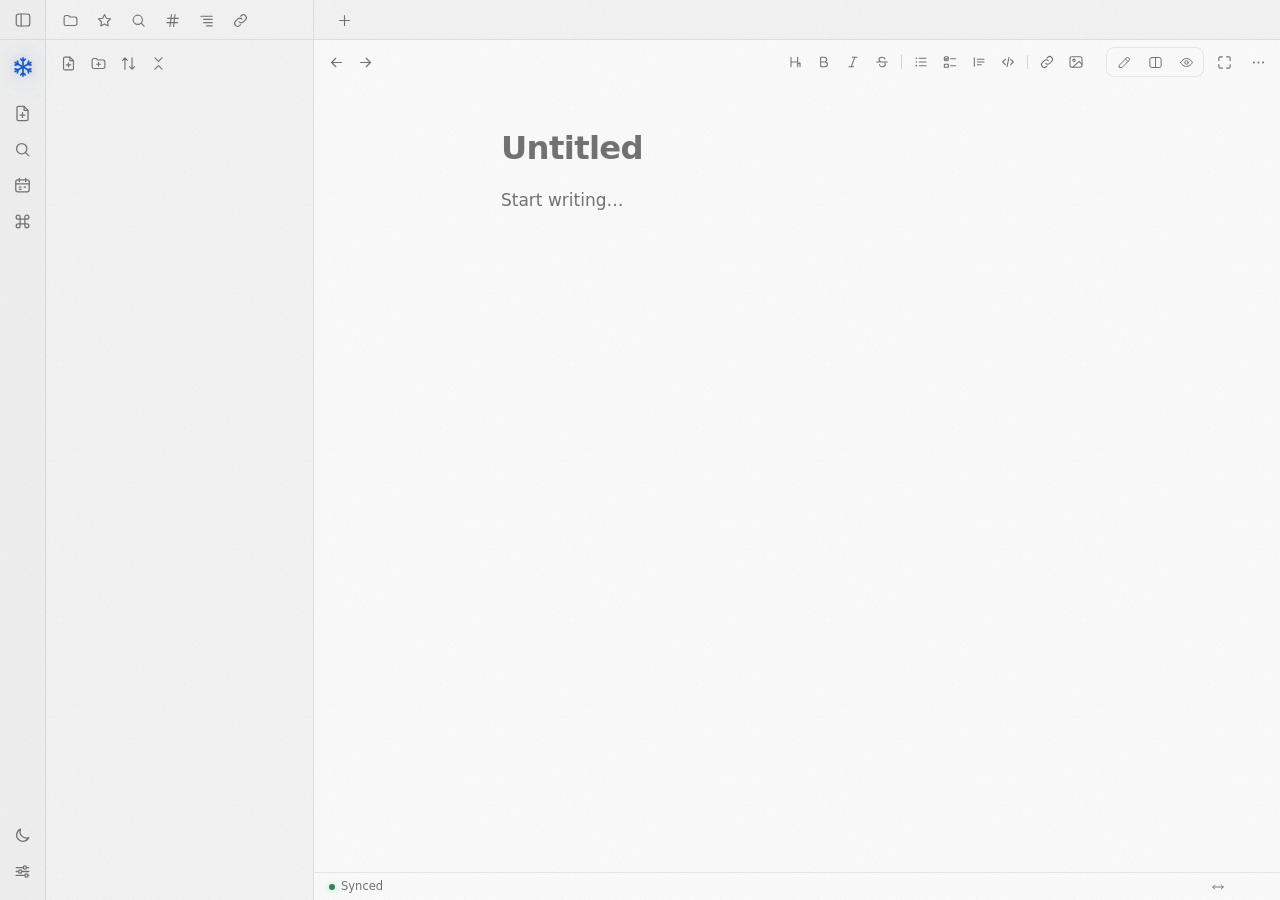
==== commit a9d7e8cf: "0.8: find & replace, side by side, starred, backups, compare versions - Tree requests carry an ETag;" ====
--- a/static/index.html
+++ b/static/index.html
@@ -22,6 +22,7 @@
     </div>
 
     <div class="side" id="side">
+      <a class="skip-link" href="#ta" id="skipLink">Skip to the note</a>
       <nav class="rail" aria-label="Actions">
         <div class="logo" title="Polarboard"><i data-icon="logo"></i></div>
         <button class="rail-btn" id="railNew" title="New note (Alt N)" aria-label="New note"><i data-icon="filePlus"></i></button>
@@ -36,6 +37,7 @@
 
       <div class="side-head" role="tablist" aria-label="Panels">
         <button class="ptab" data-panel="files" title="Notes" aria-label="Notes"><i data-icon="folder"></i></button>
+        <button class="ptab" data-panel="starred" title="Starred" aria-label="Starred"><i data-icon="star"></i></button>
         <button class="ptab" data-panel="search" title="Search" aria-label="Search"><i data-icon="search"></i></button>
         <button class="ptab" data-panel="tags" title="Tags" aria-label="Tags"><i data-icon="hash"></i></button>
         <button class="ptab" data-panel="outline" title="Outline" aria-label="Outline"><i data-icon="outline"></i></button>
@@ -51,6 +53,11 @@
             <button class="icon-btn sm" id="collapseBtn" title="Collapse all"><i data-icon="collapse"></i></button>
           </header>
           <div class="tree scroll" id="tree" role="tree"></div>
+        </section>
+
+        <section class="panel" data-panel="starred" hidden>
+          <header class="panel-tools"><span class="panel-title">Starred</span></header>
+          <div class="list scroll" id="starredList"></div>
         </section>
 
         <section class="panel" data-panel="search" hidden>
@@ -122,19 +129,41 @@
       </header>
 
       <section class="workspace" id="workspace" data-mode="write">
+        <div class="findbar" id="findbar" role="search" aria-label="Find in note" hidden>
+          <div class="find-row">
+            <button class="icon-btn sm find-more" id="findMore" title="Replace (Ctrl H)" aria-label="Show replace" aria-expanded="false" aria-controls="replaceRow"><i data-icon="chevron"></i></button>
+            <label class="find-field">
+              <input id="findInput" type="text" placeholder="Find" aria-label="Find" autocomplete="off" spellcheck="false">
+              <button class="find-opt" data-find="case" aria-pressed="false" title="Match case (Alt C)">Aa</button>
+              <button class="find-opt" data-find="word" aria-pressed="false" title="Whole word (Alt W)"><u>ab</u></button>
+              <button class="find-opt" data-find="regex" aria-pressed="false" title="Regular expression (Alt R)">.*</button>
+            </label>
+            <span class="find-count" id="findCount" aria-live="polite"></span>
+            <button class="icon-btn sm" data-step="-1" title="Previous (Shift Enter)" aria-label="Previous match"><i data-icon="arrowUp"></i></button>
+            <button class="icon-btn sm" data-step="1" title="Next (Enter)" aria-label="Next match"><i data-icon="arrowDown"></i></button>
+            <button class="icon-btn sm" id="findClose" title="Close (Esc)" aria-label="Close find"><i data-icon="x"></i></button>
+          </div>
+          <div class="find-row" id="replaceRow" hidden>
+            <span class="find-more-gap"></span>
+            <label class="find-field"><input id="replaceInput" type="text" placeholder="Replace" aria-label="Replace with" autocomplete="off" spellcheck="false"></label>
+            <button class="btn sm ghost" id="replaceOne" title="Replace (Enter)">Replace</button>
+            <button class="btn sm ghost" id="replaceAll" title="Replace all (Ctrl Alt Enter)">All</button>
+          </div>
+        </div>
         <div class="pane edit-pane scroll" id="editPane">
           <div class="sheet">
             <input class="title-input" id="titleInput" placeholder="Untitled" spellcheck="false" autocomplete="off" aria-label="Note title">
             <div class="note-tags" id="noteTags"></div>
             <div class="props" id="props" hidden></div>
             <div class="editor" id="editor">
+              <pre class="finds" id="finds" aria-hidden="true"></pre>
               <pre class="hl" id="hl" aria-hidden="true"></pre>
               <pre class="lints" id="lints" aria-hidden="true"></pre>
               <textarea id="ta" placeholder="Start writing…" aria-label="Note body"></textarea>
             </div>
           </div>
         </div>
-        <div class="pane preview-pane scroll" id="previewPane">
+        <div class="pane preview-pane scroll" id="previewPane" tabindex="-1" aria-label="Preview">
           <div class="sheet">
             <h1 class="title-view" id="titleView"></h1>
             <div class="note-tags" id="noteTagsView"></div>
@@ -156,10 +185,22 @@
             </div>
           </div>
         </div>
+        <div class="side-divider" id="sideDivider" role="separator" aria-orientation="vertical" aria-label="Resize the side note (arrow keys)" tabindex="0" hidden></div>
+        <aside class="pane side-pane scroll" id="sidePane" aria-label="Note to the side" hidden>
+          <header class="side-head-bar">
+            <button class="icon-btn sm" id="sideBack" title="Back" aria-label="Back" disabled><i data-icon="arrowLeft"></i></button>
+            <button class="side-title" id="sideTitle"></button>
+            <span class="badge">Read only</span>
+            <button class="icon-btn sm" id="sideSwap" title="Swap with the editor" aria-label="Swap with the editor"><i data-icon="swap"></i></button>
+            <button class="icon-btn sm" id="sideOpen" title="Open in a new tab" aria-label="Open in a new tab"><i data-icon="plus"></i></button>
+            <button class="icon-btn sm" id="sideClose" title="Close" aria-label="Close the side note"><i data-icon="x"></i></button>
+          </header>
+          <div class="sheet side-sheet" id="sideBody"></div>
+        </aside>
       </section>
 
       <footer class="statusbar" id="status">
-        <button class="st sync" id="stSync" data-state="synced" title="Sync status"><i class="dot"></i><span>Synced</span></button>
+        <button class="st sync" id="stSync" data-state="synced" title="Sync status" aria-live="polite"><i class="dot"></i><span>Synced</span></button>
         <button class="st lint-st" id="stLint" hidden title="Writing checks"><i class="lint-dot"></i><span></span></button>
         <span class="st" id="stWords"></span>
         <span class="st hide-sm" id="stChars"></span>
--- a/static/app.css
+++ b/static/app.css
@@ -37,7 +37,7 @@
   --text: hsl(0 0% 83%);
   --text-strong: hsl(0 0% 95%);
   --text-2: hsl(0 0% 61%);
-  --text-3: hsl(0 0% 42%);
+  --text-3: hsl(0 0% 51%); /* 4.9:1 on the page background */
   --accent: hsl(var(--hue) var(--acc-s) 72%);
   --accent-2: hsl(0 0% 76%);
   --accent-soft: hsl(var(--hue) var(--acc-s) 70% / .12);
@@ -51,6 +51,8 @@
   --code-fg: hsl(0 0% 80%);
   --mark: hsl(48 80% 55% / .22);
   --sel: hsl(var(--hue) var(--acc-s) 60% / .3);
+  --find-bg: hsl(48 90% 55% / .22);
+  --find-cur: hsl(var(--hue) var(--acc-s) 60% / .45);
   --shadow: 0 16px 48px -12px hsl(0 0% 0% / .8), 0 2px 8px -2px hsl(0 0% 0% / .6);
   --grain-blend: overlay;
   --grain-k: 1.15;
@@ -72,7 +74,7 @@
   --text: hsl(0 0% 20%);
   --text-strong: hsl(0 0% 8%);
   --text-2: hsl(0 0% 38%);
-  --text-3: hsl(0 0% 56%);
+  --text-3: hsl(0 0% 45%); /* 4.7:1 on the page background */
   --accent: hsl(var(--hue) var(--acc-s) 44%);
   --accent-2: hsl(0 0% 30%);
   --accent-soft: hsl(var(--hue) var(--acc-s) 50% / .1);
@@ -86,6 +88,8 @@
   --code-fg: hsl(0 0% 25%);
   --mark: hsl(48 95% 55% / .32);
   --sel: hsl(var(--hue) var(--acc-s) 55% / .22);
+  --find-bg: hsl(48 95% 50% / .3);
+  --find-cur: hsl(var(--hue) var(--acc-s) 55% / .35);
   --shadow: 0 16px 48px -16px hsl(0 0% 0% / .25), 0 2px 8px -2px hsl(0 0% 0% / .1);
   --grain-blend: multiply;
   --grain-k: .5;
@@ -109,7 +113,7 @@
 button { cursor: pointer; background: none; border: 0; padding: 0; }
 [hidden] { display: none !important; }
 ::selection { background: var(--sel); }
-:focus-visible { outline: 1.5px solid var(--accent-line); outline-offset: 1px; }
+:focus-visible { outline: 2px solid var(--accent); outline-offset: 1px; }
 kbd {
   font: 500 11px/1 var(--font-ui); padding: 3px 6px; border-radius: 5px;
   background: var(--hover); border: 1px solid var(--line); color: var(--text-2);
@@ -149,7 +153,13 @@
   90%  { transform: translate3d(-148px, 100px, 0); }
   100% { transform: translate3d(0, 0, 0); }
 }
-@media (prefers-reduced-motion: reduce) { :root.grain-anim .grain { animation: none; } }
+@media (prefers-reduced-motion: reduce) {
+  :root.grain-anim .grain { animation: none; }
+  *, *::before, *::after { animation-duration: .01ms !important; animation-iteration-count: 1 !important; transition-duration: .01ms !important; scroll-behavior: auto !important; }
+}
+.sr-only { position: absolute; width: 1px; height: 1px; padding: 0; margin: -1px; overflow: hidden; clip: rect(0 0 0 0); white-space: nowrap; border: 0; }
+.skip-link { position: fixed; left: 8px; top: -60px; z-index: 100; padding: 8px 14px; border-radius: 8px; background: var(--chrome); color: var(--text-strong); border: 1px solid var(--accent-line); }
+.skip-link:focus { top: 8px; }
 
 /* ---------- floating glass (menus, dialogs, toasts only) ---------- */
 .glass {
@@ -242,7 +252,8 @@
 .row.folder.sel > .ic { color: var(--text-2); }
 .row .more { width: 22px; height: 22px; display: grid; place-items: center; border-radius: 6px; color: var(--text-3); opacity: 0; }
 .row .more .ic { width: 15px; height: 15px; }
-.row:hover .more, .row .more:focus-visible { opacity: 1; }
+.row:hover .more, .row .more:focus-visible, .row:focus-visible .more { opacity: 1; }
+.row:focus-visible { outline-offset: -2px; }
 .row .more:hover { background: var(--hover); color: var(--text); }
 .row.drop { background: var(--accent-soft); box-shadow: inset 0 0 0 1px var(--accent-line); }
 .row.dragging { opacity: .4; }
@@ -606,6 +617,14 @@
 /* ---------- tree extras ---------- */
 .row .pin { width: 13px; height: 13px; color: var(--text-3); margin-right: 2px; }
 .row .pin + .more { margin-left: 0; }
+.row .pin.star { color: var(--accent); fill: currentColor; fill-opacity: .25; }
+.star-row { display: flex; align-items: center; gap: 6px; cursor: pointer; }
+.star-row b { flex: 1; min-width: 0; margin: 0; }
+.star-row b span { display: block; font-weight: 400; font-size: 11.5px; color: var(--text-3); white-space: nowrap; overflow: hidden; text-overflow: ellipsis; }
+.star-row b span:empty { display: none; }
+.star-row .unstar { opacity: 0; flex: none; }
+.star-row:hover .unstar, .star-row:focus-within .unstar { opacity: 1; }
+@media (hover: none) { .star-row .unstar { opacity: .7; } }
 .row.folder.has-note .name { color: var(--text-strong); }
 .row.folder.has-note > .ic:first-child { color: var(--accent); filter: drop-shadow(0 0 3px var(--glow-c)); }
 .tree.no-file-icons .row.note > .ic:first-child { display: none; }
@@ -725,6 +744,103 @@
 .history-view { overflow-y: auto; padding: 24px 32px; background: var(--surface); }
 .history-view .md { font-size: 15px; }
 .history-empty { padding: 40px; color: var(--text-3); text-align: center; }
+.history-head .history-mode { flex: none; }
+.history-head .sel { width: auto; flex: none; }
+.history-head .sel[hidden] { display: none; }
+.diff-sum { margin: -6px 0 12px; font-size: 12.5px; color: var(--text-3); }
+.diff-sum .add { color: var(--ok); font-weight: 600; }
+.diff-sum .rem { color: var(--err); font-weight: 600; }
+.diff { font: 12.5px/1.6 var(--font-mono, ui-monospace, monospace); border: 1px solid var(--line); border-radius: 8px; overflow: hidden; }
+.diff-line { display: grid; grid-template-columns: 3.2em 3.2em 1.4em minmax(0, 1fr); }
+.diff-line .ln { padding: 0 6px; text-align: right; color: var(--text-3); user-select: none; font-size: 11px; }
+.diff-line .sg { text-align: center; user-select: none; color: var(--text-3); }
+.diff-line .tx { padding-right: 10px; white-space: pre-wrap; overflow-wrap: anywhere; color: var(--text-2); }
+.diff-line.ins { background: hsl(140 50% 45% / .1); }
+.diff-line.ins .sg, .diff-line.ins .tx { color: var(--text); }
+.diff-line.ins .sg { color: var(--ok); }
+.diff-line.del { background: hsl(2 70% 55% / .1); }
+.diff-line.del .sg { color: var(--err); }
+.diff-line.del .tx { color: var(--text-2); }
+.diff ins { text-decoration: none; background: hsl(140 55% 45% / .3); border-radius: 2px; color: var(--text-strong); }
+.diff del { text-decoration: line-through; text-decoration-color: hsl(2 70% 60% / .7); background: hsl(2 70% 55% / .25); border-radius: 2px; }
+.diff-fold { display: block; width: 100%; padding: 3px 10px; text-align: left; font: 11.5px var(--font-ui); color: var(--text-3); background: var(--hover); border-block: 1px solid var(--line); }
+.diff-fold:hover { color: var(--text); }
+
+/* ---------- find & replace ---------- */
+.editor .hl { position: relative; } /* paints over the find marks behind it */
+.editor .finds {
+  position: absolute; inset: 0; margin: 0; padding: 0; border: 0; pointer-events: none;
+  font-family: var(--editor-font); font-size: calc(var(--editor-size) * var(--editor-size-adj, 1));
+  font-weight: 400; line-height: var(--editor-lh); letter-spacing: normal;
+  white-space: pre-wrap; overflow-wrap: break-word; word-break: normal; tab-size: 4; -moz-tab-size: 4;
+  font-kerning: normal; font-variant-ligatures: none; color: transparent; -webkit-text-fill-color: transparent;
+}
+.finds:empty { display: none; }
+mark.find-hit { color: inherit; background: var(--find-bg); border-radius: 2px; box-shadow: 0 0 0 1px var(--find-bg); }
+mark.find-hit.cur { background: var(--find-cur); box-shadow: 0 0 0 1px var(--accent); }
+.finds mark.find-hit { color: transparent; -webkit-text-fill-color: transparent; }
+.findbar {
+  position: absolute; top: 8px; right: 18px; z-index: 6; display: grid; gap: 6px; padding: 6px;
+  width: min(440px, calc(100% - 24px)); border: 1px solid var(--line-strong); border-radius: 10px;
+  background: var(--chrome); box-shadow: var(--shadow);
+}
+.findbar[hidden] { display: none; }
+.find-row { display: flex; align-items: center; gap: 4px; }
+.find-row[hidden] { display: none; }
+.find-more svg { transition: transform .15s; }
+.find-more[aria-expanded="true"] svg { transform: rotate(90deg); }
+.find-more-gap { width: 28px; flex: none; }
+.find-field {
+  flex: 1; min-width: 0; display: flex; align-items: center; gap: 2px; height: 30px; padding: 0 3px 0 9px;
+  border: 1px solid var(--line); border-radius: 7px; background: var(--bg);
+}
+.find-field:focus-within { border-color: var(--accent-line); box-shadow: 0 0 0 3px var(--accent-soft); }
+.find-field input { flex: 1; min-width: 0; height: 100%; border: 0; outline: 0; background: none; color: var(--text); font: 13px var(--font-ui); }
+.find-opt { flex: none; min-width: 24px; height: 22px; padding: 0 4px; border-radius: 5px; font: 600 11.5px var(--font-mono, monospace); color: var(--text-3); }
+.find-opt:hover { background: var(--hover); color: var(--text); }
+.find-opt[aria-pressed="true"] { color: var(--accent); background: var(--accent-soft); box-shadow: inset 0 0 0 1px var(--accent-line); }
+.find-count { flex: none; min-width: 64px; padding: 0 4px; text-align: center; font: 12px var(--font-ui); color: var(--text-3); white-space: nowrap; }
+.find-count.none { color: var(--err); }
+.findbar .icon-btn:disabled, .findbar .btn:disabled { opacity: .4; pointer-events: none; }
+@media (max-width: 760px) { .findbar { top: 6px; right: 8px; left: 8px; width: auto; } }
+
+/* ---------- side by side ---------- */
+.workspace.has-side { grid-template-columns: minmax(0, 1fr) 5px var(--sp-w, 42%); }
+.workspace.has-side[data-mode="split"] { grid-template-columns: minmax(0, 1fr) minmax(0, 1fr) 5px var(--sp-w, 34%); }
+.workspace.has-side .findbar { right: calc(var(--sp-w, 42%) + 22px); }
+.side-divider:not([hidden]) { display: block; cursor: col-resize; position: relative; background: var(--line); width: 1px; justify-self: center; }
+.side-divider::before { content: ""; position: absolute; inset: 0 -4px; }
+.side-divider:hover, .side-divider.drag, .side-divider:focus-visible { background: var(--accent-line); width: 3px; outline: none; }
+.side-pane { background: var(--surface); }
+.main.no-note .workspace.has-side { grid-template-columns: minmax(0, 1fr); }
+.main.no-note .side-pane, .main.no-note .side-divider { display: none; }
+.side-head-bar {
+  position: sticky; top: 0; z-index: 2; display: flex; align-items: center; gap: 4px; padding: 6px 8px;
+  background: var(--surface); border-bottom: 1px solid var(--line);
+}
+.side-title { flex: 1; min-width: 0; padding: 4px 6px; text-align: left; font-weight: 600; font-size: 13px; color: var(--text-strong); overflow: hidden; text-overflow: ellipsis; white-space: nowrap; border-radius: 6px; }
+.side-title:hover { background: var(--hover); }
+.side-head-bar .badge { flex: none; }
+.side-sheet { padding: 20px clamp(18px, 3vw, 36px) 30vh; max-width: none; }
+.side-sheet .title-view { font-size: calc(var(--editor-size) * 1.55); }
+.side-sheet input[type=checkbox] { pointer-events: none; }
+
+/* ---------- hover previews ---------- */
+.hover-card {
+  position: fixed; z-index: 70; width: min(420px, calc(100vw - 16px)); max-height: min(360px, 60vh);
+  display: flex; flex-direction: column; border-radius: 10px; overflow: hidden; animation: pop .12s var(--ease);
+  background: var(--chrome); -webkit-backdrop-filter: none; backdrop-filter: none;
+}
+.hover-head { flex: none; display: flex; align-items: center; gap: 8px; width: 100%; padding: 9px 14px; text-align: left; border-bottom: 1px solid var(--line); color: var(--text-strong); font-size: 13px; }
+.hover-head .ic { width: 15px; height: 15px; color: var(--text-3); }
+.hover-head span { color: var(--text-3); font-weight: 400; }
+button.hover-head:hover b { color: var(--accent); }
+.hover-body { overflow-y: auto; padding: 10px 16px 12px; font-size: 13.5px; }
+.hover-body > :first-child { margin-top: 0; }
+.hover-body h1 { font-size: 1.35em; } .hover-body h2 { font-size: 1.2em; } .hover-body h3 { font-size: 1.08em; }
+.hover-missing, .hover-more { color: var(--text-3); font-size: 12.5px; }
+.hover-missing { padding: 10px 16px; }
+.hover-body .hover-missing { padding: 0; }
 
 /* ---------- writing checks (Harper) ---------- */
 .editor .lints {
@@ -896,6 +1012,13 @@
   background: var(--chrome); color: var(--text); caret-color: var(--accent);
   font: 400 calc(var(--editor-size) * var(--editor-size-adj, 1) * .94)/var(--editor-lh) var(--editor-font);
   box-shadow: 0 0 0 3px var(--accent-soft), 0 0 22px -10px var(--glow-c); tab-size: 4;
+}
+.block-field { position: relative; }
+.block-lints {
+  position: absolute; inset: 0; margin: 0; padding: 8px 10px; border: 1px solid transparent; pointer-events: none; overflow: hidden;
+  font: 400 calc(var(--editor-size) * var(--editor-size-adj, 1) * .94)/var(--editor-lh) var(--editor-font);
+  white-space: pre-wrap; overflow-wrap: break-word; word-break: normal; tab-size: 4; -moz-tab-size: 4;
+  color: transparent; -webkit-text-fill-color: transparent; background: none;
 }
 .block-hint { display: flex; justify-content: space-between; gap: 10px; margin-top: 5px; padding: 0 2px; font: 11.5px var(--font-ui); color: var(--text-3); }
 .block-hint kbd { padding: 1px 5px; font-size: 10.5px; }
@@ -1021,6 +1144,23 @@
   .picker-foot { display: none; }
   .form.inline { grid-template-columns: 1fr; }
   .account-tile { width: 108px; }
+
+  /* the keyboard is up (iOS): fit the visible area so the formatting bar sits right above it */
+  .app.kb-open { height: var(--vvh, 100dvh); transform: translateY(var(--vvt, 0)); }
+  .app.kb-open .statusbar { display: none; }
+  .app.kb-open .toolbar { padding-bottom: 4px; }
+
+  /* bigger targets for fingers */
+  .icon-btn.sm { width: 36px; height: 36px; }
+  .ptab { width: 40px; height: 34px; }
+  .row { height: 40px; -webkit-touch-callout: none; -webkit-user-select: none; user-select: none; }
+  .row .more { width: 34px; height: 34px; opacity: .7; }
+  .menu { max-height: calc(100dvh - 16px); overflow-y: auto; }
+  .menu button { height: 42px; font-size: 15px; }
+  .hit { padding: 10px 11px; }
+  .star-row { -webkit-touch-callout: none; -webkit-user-select: none; user-select: none; }
+  .find-field { height: 36px; }
+  .find-opt { min-width: 30px; height: 28px; }
   .avatar.xl { width: 64px; height: 64px; border-radius: 17px; }
   .profile { flex-direction: column; align-items: flex-start; }
   .prop { grid-template-columns: minmax(90px, 36%) minmax(0, 1fr) auto; }
@@ -1039,6 +1179,8 @@
   .history { grid-template-columns: 1fr; grid-template-rows: auto 180px minmax(0, 1fr); }
   .history-list { border-right: 0; border-bottom: 1px solid var(--line); }
   .history-view { padding: 18px; }
+  .history-head { flex-wrap: wrap; }
+  .diff-line { grid-template-columns: 2.4em 2.4em 1.2em minmax(0, 1fr); }
   .hit b { font-size: 15px; }
 }
 
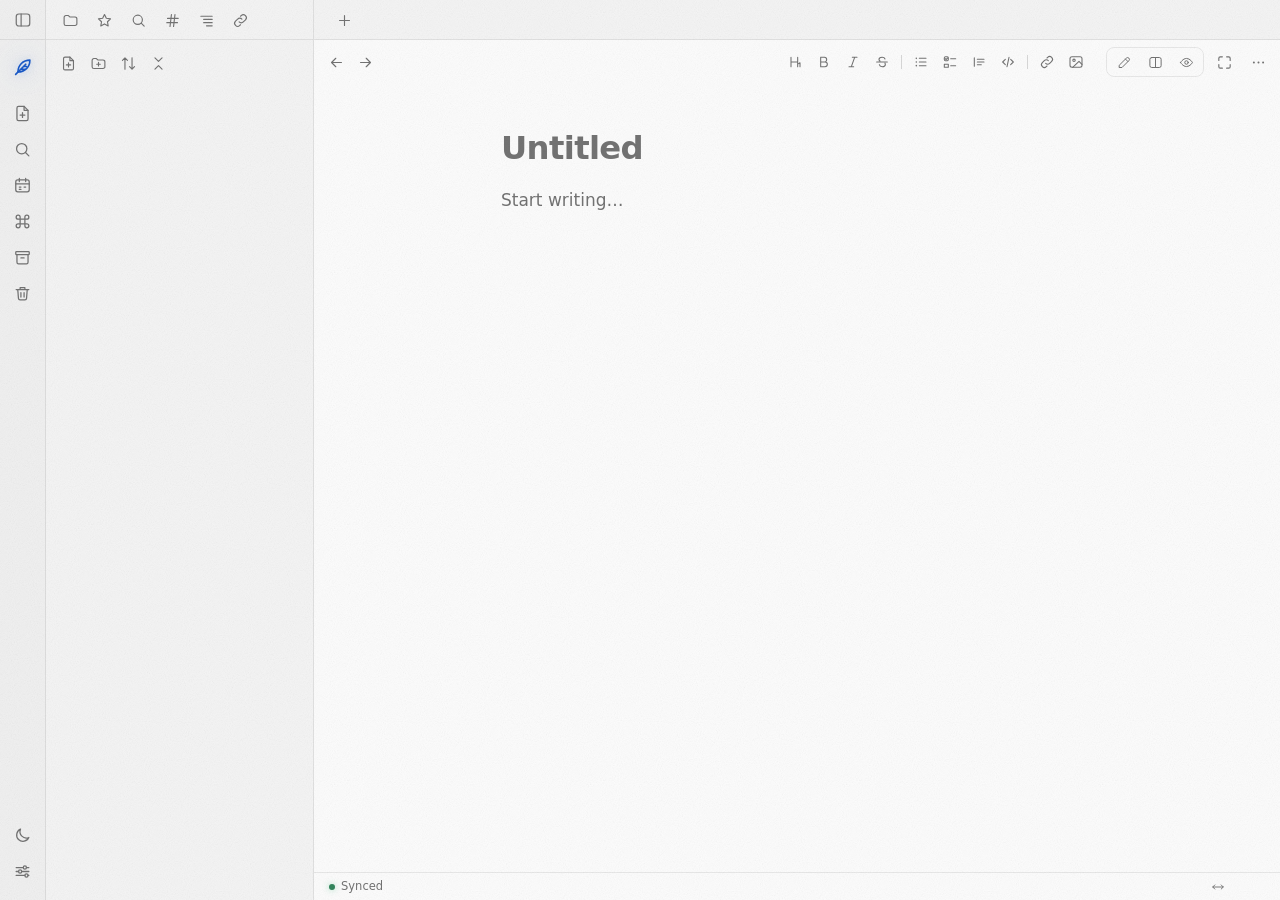
==== commit 807b7165: "0.9: trash and archive, text and icon colors, writing checks, examples, self-hosting - Trash and arc" ====
--- a/static/index.html
+++ b/static/index.html
@@ -29,6 +29,8 @@
         <button class="rail-btn" id="railSwitch" title="Open a note (Ctrl O)" aria-label="Open a note"><i data-icon="search"></i></button>
         <button class="rail-btn" id="railDaily" title="Today's note (Alt D)" aria-label="Today's note"><i data-icon="calendar"></i></button>
         <button class="rail-btn" id="railPalette" title="Commands (Ctrl Shift P)" aria-label="Commands"><i data-icon="command"></i></button>
+        <button class="rail-btn" id="railArchive" data-panel="archive" title="Archive" aria-label="Archive"><i data-icon="archive"></i></button>
+        <button class="rail-btn" id="railTrash" data-panel="trash" title="Trash" aria-label="Trash"><i data-icon="trash"></i></button>
         <span class="grow"></span>
         <button class="vault-btn" id="vaultBtn" title="Account" aria-label="Account"></button>
         <button class="rail-btn" id="themeBtn" title="Light / dark" aria-label="Toggle theme"><i data-icon="moon"></i></button>
@@ -84,6 +86,16 @@
         <section class="panel" data-panel="links" hidden>
           <header class="panel-tools"><span class="panel-title">Backlinks</span></header>
           <div class="list scroll" id="backlinks"></div>
+        </section>
+
+        <section class="panel" data-panel="archive" hidden>
+          <header class="panel-tools"><span class="panel-title">Archive</span></header>
+          <div class="list scroll" id="archiveList"></div>
+        </section>
+
+        <section class="panel" data-panel="trash" hidden>
+          <header class="panel-tools"><span class="panel-title">Trash</span><span class="grow"></span><button class="btn sm ghost" id="emptyTrashBtn" hidden>Empty</button></header>
+          <div class="list scroll" id="trashList"></div>
         </section>
       </aside>
     </div>
--- a/static/app.css
+++ b/static/app.css
@@ -98,6 +98,59 @@
   --err: hsl(2 65% 50%);
 }
 
+/* ---------- formatting colors ----------
+   Headings, bold, italics and the rest, in the editor and the preview. By default they
+   are shades of the accent; Settings → Appearance → Text colors can set each one
+   (inline on :root, which beats these) or turn them off (.fmt-plain: neutral greys). */
+:root, :root[data-theme="dark"] {
+  --fmt-h1: hsl(var(--hue) var(--acc-s) 82%);
+  --fmt-h2: hsl(var(--hue) var(--acc-s) 77%);
+  --fmt-h3: hsl(var(--hue) var(--acc-s) 72%);
+  --fmt-h4: hsl(var(--hue) calc(var(--acc-s) * .8) 68%);
+  --fmt-h5: hsl(var(--hue) calc(var(--acc-s) * .65) 65%);
+  --fmt-h6: hsl(var(--hue) calc(var(--acc-s) * .5) 62%);
+  --fmt-b: hsl(var(--hue) calc(var(--acc-s) * .7) 86%);
+  --fmt-i: hsl(var(--hue) calc(var(--acc-s) * .5) 76%);
+  --fmt-del: hsl(var(--hue) calc(var(--acc-s) * .2) 52%);
+  --fmt-mark: hsl(var(--hue) var(--acc-s) 60% / .24);
+  --fmt-code: hsl(var(--hue) calc(var(--acc-s) * .45) 79%);
+  --fmt-link: var(--accent);
+  --fmt-quote: hsl(var(--hue) calc(var(--acc-s) * .3) 66%);
+}
+:root[data-theme="light"] {
+  --fmt-h1: hsl(var(--hue) var(--acc-s) 28%);
+  --fmt-h2: hsl(var(--hue) var(--acc-s) 33%);
+  --fmt-h3: hsl(var(--hue) var(--acc-s) 38%);
+  --fmt-h4: hsl(var(--hue) calc(var(--acc-s) * .8) 40%);
+  --fmt-h5: hsl(var(--hue) calc(var(--acc-s) * .65) 42%);
+  --fmt-h6: hsl(var(--hue) calc(var(--acc-s) * .5) 44%);
+  --fmt-b: hsl(var(--hue) calc(var(--acc-s) * .7) 22%);
+  --fmt-i: hsl(var(--hue) calc(var(--acc-s) * .5) 34%);
+  --fmt-del: hsl(var(--hue) calc(var(--acc-s) * .2) 48%);
+  --fmt-mark: hsl(var(--hue) var(--acc-s) 55% / .2);
+  --fmt-code: hsl(var(--hue) calc(var(--acc-s) * .45) 30%);
+  --fmt-link: var(--accent);
+  --fmt-quote: hsl(var(--hue) calc(var(--acc-s) * .3) 38%);
+}
+:root.fmt-plain {
+  --fmt-h1: var(--text-strong); --fmt-h2: var(--text-strong); --fmt-h3: var(--text-strong);
+  --fmt-h4: var(--text-2); --fmt-h5: var(--text-2); --fmt-h6: var(--text-2);
+  --fmt-b: var(--text-strong); --fmt-i: var(--accent-2); --fmt-del: var(--text-3);
+  --fmt-mark: var(--mark); --fmt-code: var(--code-fg); --fmt-link: var(--accent); --fmt-quote: var(--text-2);
+}
+
+/* ---------- icon colors for notes and folders (right-click → Color) ---------- */
+:root, :root[data-theme="dark"] {
+  --ic-red: hsl(2 72% 67%); --ic-orange: hsl(26 80% 63%); --ic-yellow: hsl(46 80% 60%);
+  --ic-green: hsl(140 45% 58%); --ic-teal: hsl(176 50% 52%); --ic-blue: hsl(212 75% 68%);
+  --ic-purple: hsl(268 60% 74%); --ic-pink: hsl(330 65% 72%); --ic-gray: hsl(0 0% 64%); --ic-accent: var(--accent);
+}
+:root[data-theme="light"] {
+  --ic-red: hsl(2 65% 48%); --ic-orange: hsl(24 80% 44%); --ic-yellow: hsl(42 90% 38%);
+  --ic-green: hsl(140 50% 34%); --ic-teal: hsl(178 60% 32%); --ic-blue: hsl(212 70% 44%);
+  --ic-purple: hsl(268 50% 50%); --ic-pink: hsl(330 60% 48%); --ic-gray: hsl(0 0% 42%); --ic-accent: var(--accent);
+}
+
 * { box-sizing: border-box; }
 html, body { height: 100%; margin: 0; }
 body {
@@ -243,13 +296,14 @@
   border-radius: 6px; color: var(--text-2); cursor: pointer; user-select: none;
   transition: background .12s, color .12s;
 }
-.row > .ic { width: 16px; height: 16px; color: var(--text-3); }
+.row > .ic { width: 16px; height: 16px; color: var(--ic, var(--text-3)); }
+.row[style*="--ic"] > .ic:first-child { fill: currentColor; fill-opacity: .18; }
 .row .name { flex: 1; min-width: 0; overflow: hidden; text-overflow: ellipsis; white-space: nowrap; }
 .row:hover { background: var(--hover); color: var(--text); }
 .row.active { background: var(--raised); color: var(--text-strong); }
-.row.active > .ic { color: var(--text-2); }
+.row.active > .ic:first-child { color: var(--ic, var(--text-2)); } /* a colored icon keeps its color; the row is outlined anyway */
 .row.folder { color: var(--text); }
-.row.folder.sel > .ic { color: var(--text-2); }
+.row.folder.sel > .ic:first-child { color: var(--ic, var(--text-2)); }
 .row .more { width: 22px; height: 22px; display: grid; place-items: center; border-radius: 6px; color: var(--text-3); opacity: 0; }
 .row .more .ic { width: 15px; height: 15px; }
 .row:hover .more, .row .more:focus-visible, .row:focus-visible .more { opacity: 1; }
@@ -441,19 +495,21 @@
 
 .t-mk { color: var(--text-3); }
 .t-h { color: var(--text-strong); -webkit-text-stroke: .45px currentColor; }
+.t-h1 { color: var(--fmt-h1); } .t-h2 { color: var(--fmt-h2); } .t-h3 { color: var(--fmt-h3); }
+.t-h4 { color: var(--fmt-h4); } .t-h5 { color: var(--fmt-h5); } .t-h6 { color: var(--fmt-h6); }
 .t-h .t-mk { -webkit-text-stroke: 0; }
-.t-b { color: var(--text-strong); -webkit-text-stroke: .4px currentColor; }
+.t-b { color: var(--fmt-b); -webkit-text-stroke: .4px currentColor; }
 .t-b .t-mk, .t-i .t-mk { -webkit-text-stroke: 0; }
-.t-i { color: var(--accent-2); }
-.t-del { color: var(--text-3); text-decoration: line-through; text-decoration-color: var(--text-3); }
-.t-mark { background: var(--mark); border-radius: 3px; }
-.t-code { color: var(--code-fg); background: var(--code-bg); border-radius: 4px; }
+.t-i { color: var(--fmt-i); }
+.t-del { color: var(--fmt-del); text-decoration: line-through; text-decoration-color: currentColor; }
+.t-mark { background: var(--fmt-mark); border-radius: 3px; }
+.t-code { color: var(--fmt-code); background: var(--code-bg); border-radius: 4px; }
 .t-block { color: var(--code-fg); }
 .t-fence { color: var(--text-3); }
-.t-link { color: var(--accent); }
+.t-link { color: var(--fmt-link); }
 .t-url { color: var(--text-3); }
 .t-tag { color: var(--accent); background: var(--accent-soft); border-radius: 4px; }
-.t-quote { color: var(--text-2); }
+.t-quote { color: var(--fmt-quote); }
 .t-list { color: var(--text-3); }
 .t-box { color: var(--text-3); }
 .t-done { color: var(--text-3); text-decoration: line-through; text-decoration-color: var(--line-strong); }
@@ -468,16 +524,18 @@
 .md h1 { font-size: 1.7em; }
 .md h2 { font-size: 1.38em; }
 .md h3 { font-size: 1.15em; }
-.md h4, .md h5, .md h6 { font-size: 1em; color: var(--text-2); }
-.md a { color: var(--accent); text-decoration: none; border-bottom: 1px solid var(--accent-line); transition: border-color .2s; }
+.md h4, .md h5, .md h6 { font-size: 1em; }
+.md h1 { color: var(--fmt-h1); } .md h2 { color: var(--fmt-h2); } .md h3 { color: var(--fmt-h3); }
+.md h4 { color: var(--fmt-h4); } .md h5 { color: var(--fmt-h5); } .md h6 { color: var(--fmt-h6); }
+.md a { color: var(--fmt-link); text-decoration: none; border-bottom: 1px solid var(--accent-line); transition: border-color .2s; }
 .md a:hover { border-color: var(--accent); }
 .md a.wikilink.missing { color: var(--text-2); border-bottom-style: dashed; }
-.md a.tag { border: 0; background: var(--accent-soft); padding: .05em .45em; border-radius: 5px; font-size: .88em; white-space: nowrap; }
-.md strong { color: var(--text-strong); font-weight: 680; }
-.md em { color: var(--accent-2); }
-.md del { color: var(--text-3); }
-.md mark { background: var(--mark); color: inherit; border-radius: 3px; padding: 0 .15em; }
-.md code { font-family: var(--font-mono); font-size: .86em; color: var(--code-fg); background: var(--code-bg); padding: .12em .38em; border-radius: 5px; }
+.md a.tag { color: var(--accent); border: 0; background: var(--accent-soft); padding: .05em .45em; border-radius: 5px; font-size: .88em; white-space: nowrap; }
+.md strong { color: var(--fmt-b); font-weight: 680; }
+.md em { color: var(--fmt-i); }
+.md del { color: var(--fmt-del); }
+.md mark { background: var(--fmt-mark); color: inherit; border-radius: 3px; padding: 0 .15em; }
+.md code { font-family: var(--font-mono); font-size: .86em; color: var(--fmt-code); background: var(--code-bg); padding: .12em .38em; border-radius: 5px; }
 .md pre.code {
   position: relative; font-family: var(--font-mono); font-size: .84em; line-height: 1.6;
   background: var(--code-bg); border: 1px solid var(--line); border-radius: 8px; padding: 14px 16px; overflow-x: auto;
@@ -498,7 +556,7 @@
 .md input[type="checkbox"]:checked { background: var(--accent); border-color: var(--accent); box-shadow: 0 0 10px -2px var(--glow-c); }
 .md input[type="checkbox"]:checked::after { content: ""; width: .5em; height: .28em; border: 2px solid var(--on-accent); border-top: 0; border-right: 0; transform: translateY(-.06em) rotate(-45deg); }
 .md input[type="checkbox"]:disabled { cursor: default; }
-.md blockquote { border-left: 2px solid var(--line-strong); padding: .1em 0 .1em 1em; color: var(--text-2); }
+.md blockquote { border-left: 2px solid var(--line-strong); padding: .1em 0 .1em 1em; color: var(--fmt-quote); }
 .md blockquote > :last-child, .md .callout > :last-child { margin-bottom: 0; }
 .md .callout { border-radius: 8px; padding: 12px 16px; background: var(--accent-soft); border-left: 2px solid var(--accent); }
 .md .callout-title { font-weight: 620; color: var(--accent); margin-bottom: .3em; }
@@ -595,6 +653,14 @@
 .swatches { display: flex; gap: 8px; flex-wrap: wrap; }
 .swatch { width: 22px; height: 22px; border-radius: 50%; background: hsl(var(--h) var(--s, 70%) 65%); box-shadow: 0 0 0 1px var(--line); transition: transform .2s var(--ease); }
 .swatch:hover { transform: scale(1.1); }
+.fmt-grid { display: grid; grid-template-columns: repeat(auto-fill, minmax(190px, 1fr)); gap: 4px 12px; margin: 4px 0 10px; }
+.fmt-pick { display: flex; align-items: center; gap: 10px; min-height: 32px; }
+.fmt-pick small { color: var(--text-3); font-size: 11px; }
+.fmt-pick .icon-btn { width: 24px; height: 24px; }
+.fmt-pick > :last-child { margin-left: auto; }
+.fmt-sample { min-width: 0; font-size: 14px; }
+.fmt-swatch { position: relative; flex: none; width: 22px; height: 22px; border-radius: 6px; box-shadow: 0 0 0 1px var(--line-strong); cursor: pointer; overflow: hidden; }
+.fmt-swatch input { position: absolute; inset: 0; width: 100%; height: 100%; opacity: 0; cursor: pointer; border: 0; padding: 0; }
 .swatch.active { box-shadow: 0 0 0 2px var(--chrome), 0 0 0 3.5px hsl(var(--h) var(--s, 70%) 65%), 0 0 14px hsl(var(--h) var(--s, 70%) 60% / .55); }
 input[type="range"] { -webkit-appearance: none; appearance: none; width: 150px; height: 3px; border-radius: 3px; background: var(--line-strong); outline: 0; }
 input[type="range"]::-webkit-slider-thumb { -webkit-appearance: none; width: 14px; height: 14px; border-radius: 50%; background: var(--text-strong); border: 0; box-shadow: 0 1px 4px hsl(0 0% 0% / .4); cursor: pointer; }
@@ -618,13 +684,20 @@
 .row .pin { width: 13px; height: 13px; color: var(--text-3); margin-right: 2px; }
 .row .pin + .more { margin-left: 0; }
 .row .pin.star { color: var(--accent); fill: currentColor; fill-opacity: .25; }
-.star-row { display: flex; align-items: center; gap: 6px; cursor: pointer; }
-.star-row b { flex: 1; min-width: 0; margin: 0; }
-.star-row b span { display: block; font-weight: 400; font-size: 11.5px; color: var(--text-3); white-space: nowrap; overflow: hidden; text-overflow: ellipsis; }
-.star-row b span:empty { display: none; }
-.star-row .unstar { opacity: 0; flex: none; }
-.star-row:hover .unstar, .star-row:focus-within .unstar { opacity: 1; }
-@media (hover: none) { .star-row .unstar { opacity: .7; } }
+.menu .menu-swatch { width: 14px; height: 14px; flex: none; margin: 0 2px; border-radius: 50%; background: var(--sw); box-shadow: inset 0 0 0 1px hsl(0 0% 50% / .35); }
+.menu button .menu-check { margin-left: auto; color: var(--accent); }
+.star-row, .bin-row { display: flex; align-items: center; gap: 6px; cursor: pointer; }
+.star-row b, .bin-row b { flex: 1; min-width: 0; margin: 0; }
+.star-row b span, .bin-row b span { display: block; font-weight: 400; font-size: 11.5px; color: var(--text-3); white-space: nowrap; overflow: hidden; text-overflow: ellipsis; }
+.star-row b span:empty, .bin-row b span:empty { display: none; }
+.star-row .unstar, .bin-row .icon-btn { opacity: 0; flex: none; }
+.star-row:hover .unstar, .star-row:focus-within .unstar, .bin-row:hover .icon-btn, .bin-row:focus-within .icon-btn { opacity: 1; }
+.bin-row > .ic { flex: none; width: 15px; height: 15px; color: var(--text-3); }
+.rail-btn.active { color: var(--accent); background: var(--accent-soft); }
+.reader { display: grid; grid-template-rows: auto minmax(0, 1fr); height: 100%; }
+.reader .history-head h3 small { margin-left: 6px; font-weight: 400; font-size: 12px; color: var(--text-3); }
+.reader .md > :first-child { margin-top: 0; }
+@media (hover: none) { .star-row .unstar, .bin-row .icon-btn { opacity: .7; } }
 .row.folder.has-note .name { color: var(--text-strong); }
 .row.folder.has-note > .ic:first-child { color: var(--accent); filter: drop-shadow(0 0 3px var(--glow-c)); }
 .tree.no-file-icons .row.note > .ic:first-child { display: none; }
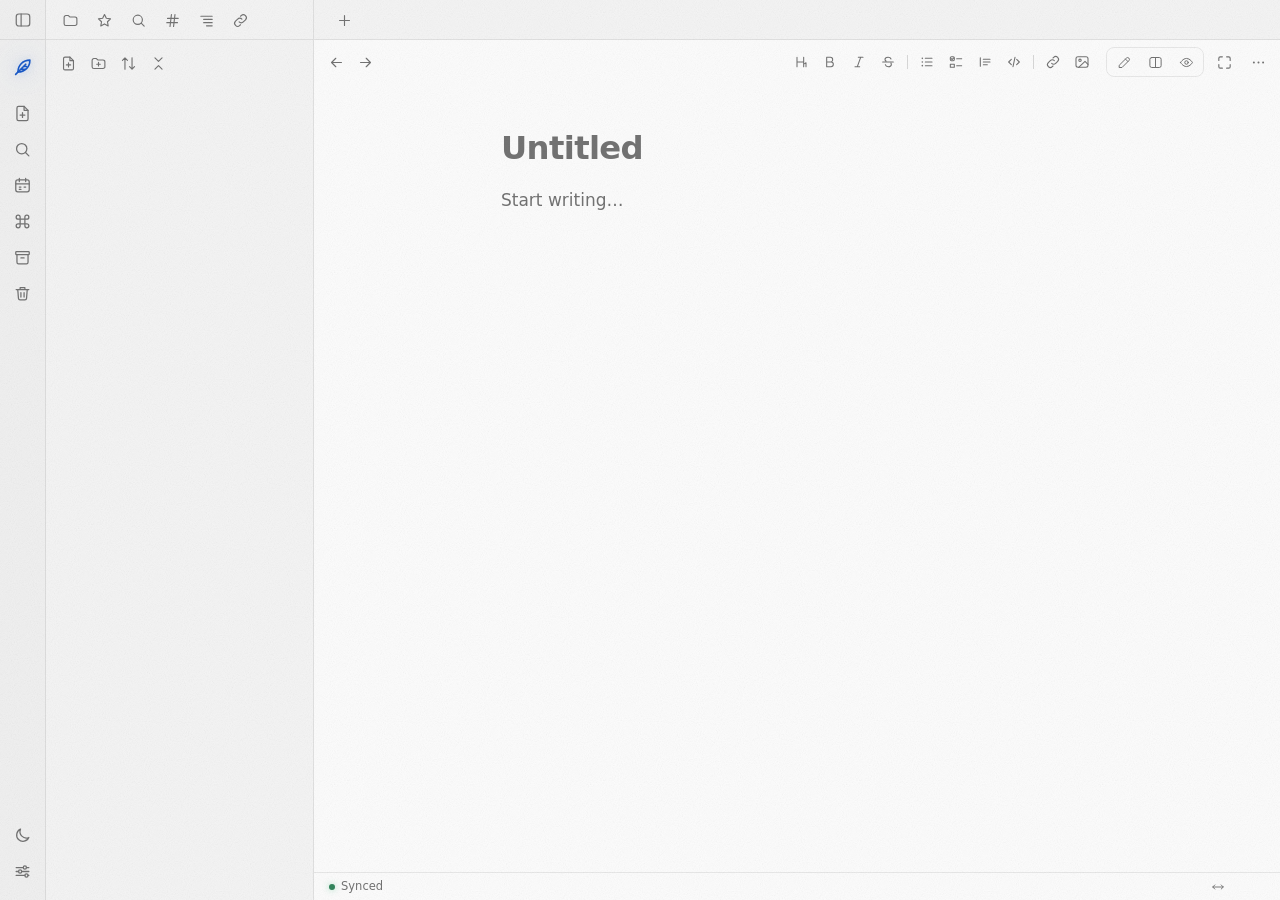
==== commit 075b934c: "Phones: one top bar, title shown once; drop the edit-in-preview button - Phones hide the tab strip; " ====
--- a/static/index.html
+++ b/static/index.html
@@ -130,7 +130,6 @@
           <button data-cmd="image" title="Insert image"><i data-icon="image"></i></button>
         </div>
 
-        <button class="icon-btn sm edit-preview" id="editPreviewBtn" title="Edit in preview: click a paragraph to edit it" aria-label="Edit in preview"><i data-icon="edit"></i></button>
         <div class="seg" id="modeSeg" role="tablist" aria-label="View">
           <button data-mode="write" title="Write"><i data-icon="pen"></i></button>
           <button data-mode="split" title="Split"><i data-icon="split"></i></button>
--- a/static/app.css
+++ b/static/app.css
@@ -395,9 +395,9 @@
 .main {
   grid-area: main; min-width: 0; min-height: 0; overflow: hidden; background: var(--surface);
   display: grid;
-  grid-template-columns: auto minmax(0, 1fr) auto auto auto auto auto;
+  grid-template-columns: auto minmax(0, 1fr) auto auto auto auto;
   grid-template-rows: 44px minmax(0, 1fr) auto;
-  grid-template-areas: "arrows crumbs tools editp mode focus more" "work work work work work work work" "status status status status status status status";
+  grid-template-areas: "arrows crumbs tools mode focus more" "work work work work work work" "status status status status status status";
   align-items: center; column-gap: 6px;
 }
 .navrow { display: contents; }
@@ -406,9 +406,6 @@
 .toolbar { grid-area: tools; }
 .seg { grid-area: mode; }
 #focusBtn { grid-area: focus; }
-#editPreviewBtn { grid-area: editp; }
-.main:not(.reading) #editPreviewBtn, .main.no-note #editPreviewBtn { display: none; }
-#editPreviewBtn.on { color: var(--accent); background: var(--accent-soft); }
 #noteMenuBtn { grid-area: more; margin-right: 8px; }
 .workspace { grid-area: work; align-self: stretch; }
 .statusbar { grid-area: status; }
@@ -1161,13 +1158,17 @@
 
 /* ---------- mobile ---------- */
 @media (max-width: 760px) {
+  /* No tab strip on a phone: the note's own bar is the only bar, with the sidebar button tucked into its left end. */
   .app, .app.sb-collapsed {
-    grid-template-columns: var(--bar-h) minmax(0, 1fr);
-    grid-template-rows: calc(var(--bar-h) + env(safe-area-inset-top)) minmax(0, 1fr);
-    grid-template-areas: "corner tabbar" "main main";
+    grid-template-columns: minmax(0, 1fr);
+    grid-template-rows: minmax(0, 1fr);
+    grid-template-areas: "main";
   }
-  .corner, .tabbar { padding-top: env(safe-area-inset-top); }
-  .corner { border-right: 0; background: var(--chrome); }
+  .tabbar { display: none; }
+  .corner {
+    position: absolute; z-index: 5; top: env(safe-area-inset-top); left: env(safe-area-inset-left);
+    width: var(--bar-h); height: 44px; background: none; border: 0; box-shadow: none;
+  }
   .app.sb-collapsed .side-head, .app.sb-collapsed .sidebar { display: flex; }
 
   .side {
@@ -1187,16 +1188,21 @@
   .scrim { display: block; position: fixed; inset: 0; z-index: 39; background: hsl(0 0% 0% / .45); opacity: 0; pointer-events: none; transition: opacity .3s; }
   .app.drawer-open .scrim { opacity: 1; pointer-events: auto; }
 
-  .tab { min-width: 84px; flex-basis: 150px; }
-  .tab .close { opacity: 1; }
-
   .main {
-    grid-template-columns: minmax(0, 1fr) auto auto auto auto;
-    grid-template-rows: 42px minmax(0, 1fr) auto auto;
-    grid-template-areas: "crumbs editp mode focus more" "work work work work work" "tools tools tools tools tools" "status status status status status";
+    padding-top: env(safe-area-inset-top);
+    grid-template-columns: minmax(0, 1fr) auto auto auto;
+    grid-template-rows: 44px minmax(0, 1fr) auto auto;
+    grid-template-areas: "crumbs mode focus more" "work work work work" "tools tools tools tools" "status status status status";
   }
   .nav-arrows { display: none; }
-  .crumbs { padding-left: 10px; }
+  .crumbs { padding-left: calc(var(--bar-h) + 2px); }
+  /* The big title already names the note, so the bar shows only its folders,
+     until the title scrolls away: then the name slides into the bar. */
+  .main:not(.title-gone) .crumbs .here, .main:not(.title-gone) .crumbs .sep:nth-last-child(2) { display: none; }
+  .main.title-gone .crumbs .here { color: var(--text); font-weight: 600; animation: rise .22s var(--ease); }
+  .workspace { border-top: 1px solid transparent; transition: border-color .2s; }
+  .main.title-gone .workspace { border-top-color: var(--line); }
+  #stWidth { display: none; }
   .seg button[data-mode="split"] { display: none; }
   .toolbar { padding: 4px 8px; overflow-x: auto; scrollbar-width: none; border-top: 1px solid var(--line); justify-content: space-between; background: var(--chrome); }
   .toolbar::-webkit-scrollbar { display: none; }
@@ -1207,7 +1213,7 @@
   .hide-sm { display: none !important; }
   .sheet { padding: 20px 20px 40vh; }
   .title-input, .title-view { font-size: calc(var(--editor-size) * 1.6); }
-  .app.focus, .app.focus.sb-collapsed { grid-template-columns: minmax(0, 1fr); grid-template-areas: "tabbar" "main"; }
+  .app.focus, .app.focus.sb-collapsed { grid-template-columns: minmax(0, 1fr); grid-template-rows: minmax(0, 1fr); grid-template-areas: "main"; }
   .app.focus .side { display: none; }
   .app.focus.reveal-bottom .toolbar { opacity: 1; }
   .toasts { bottom: 96px; }
